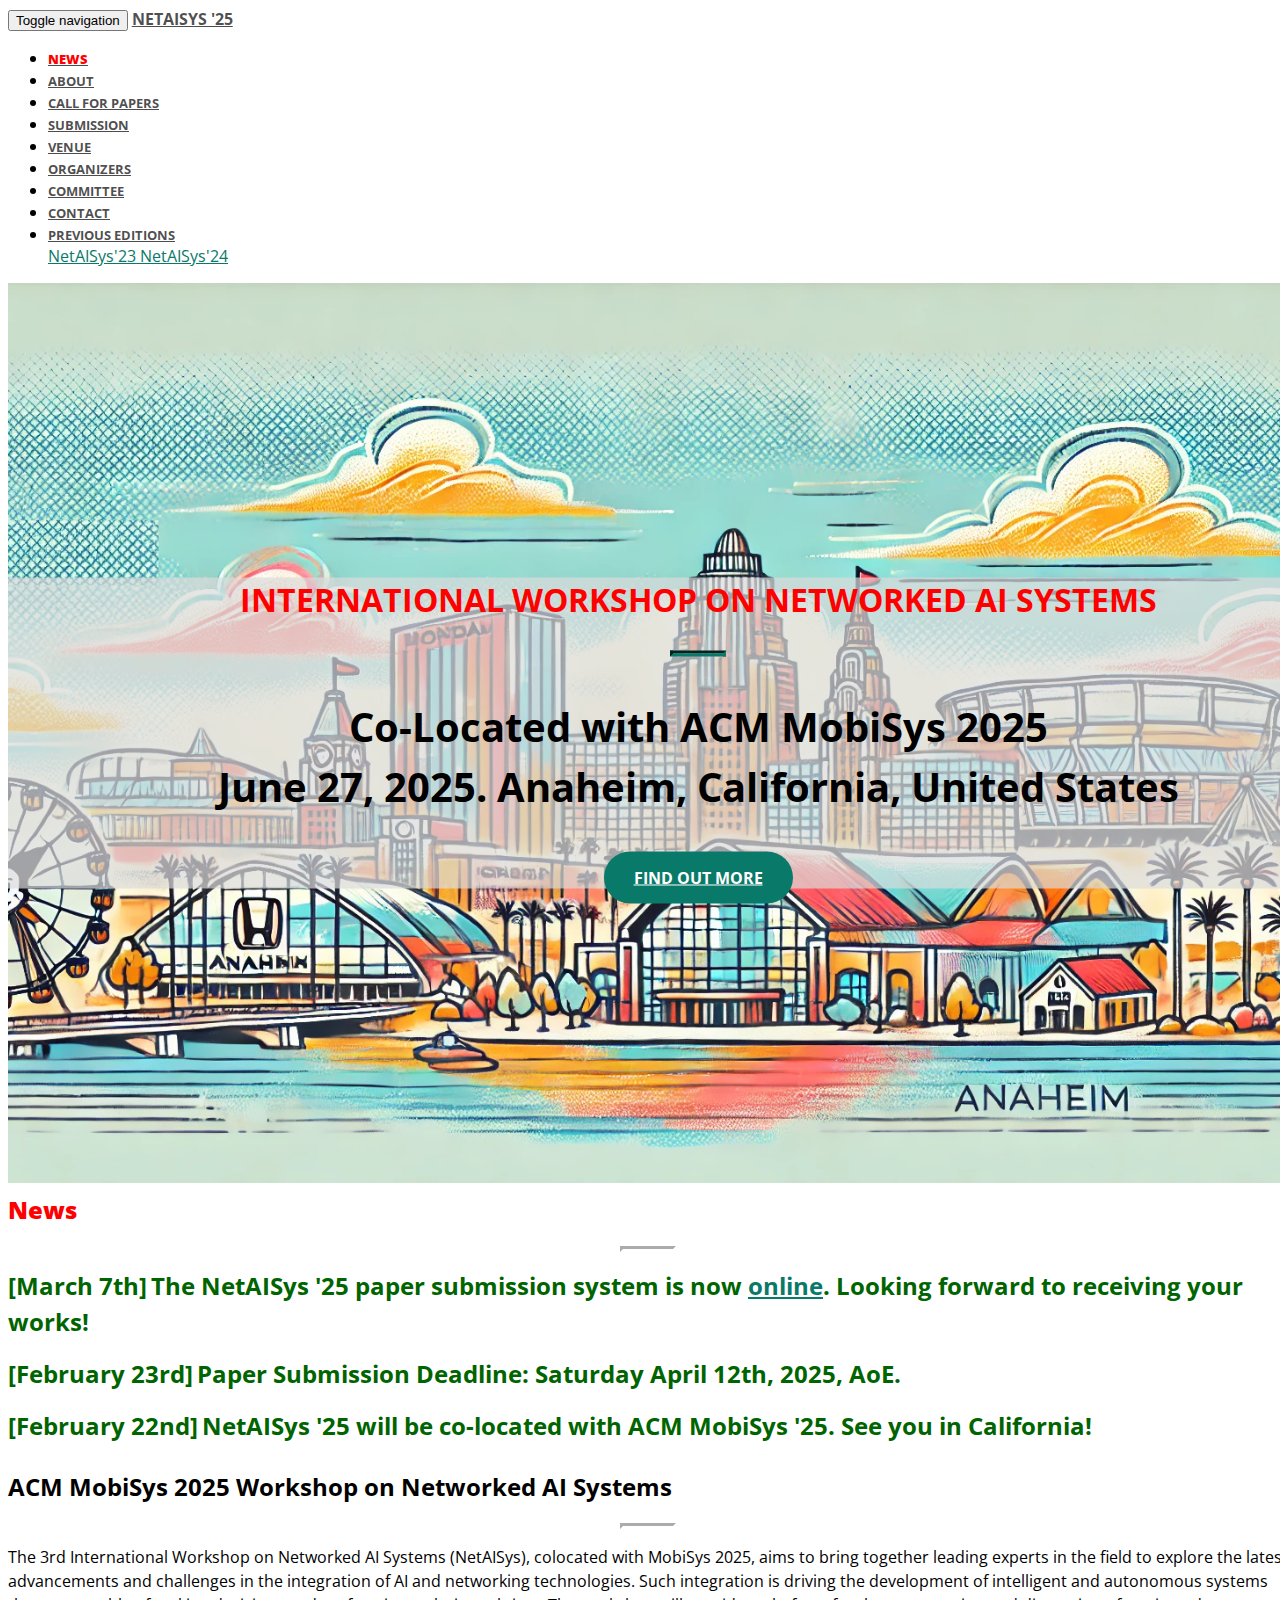
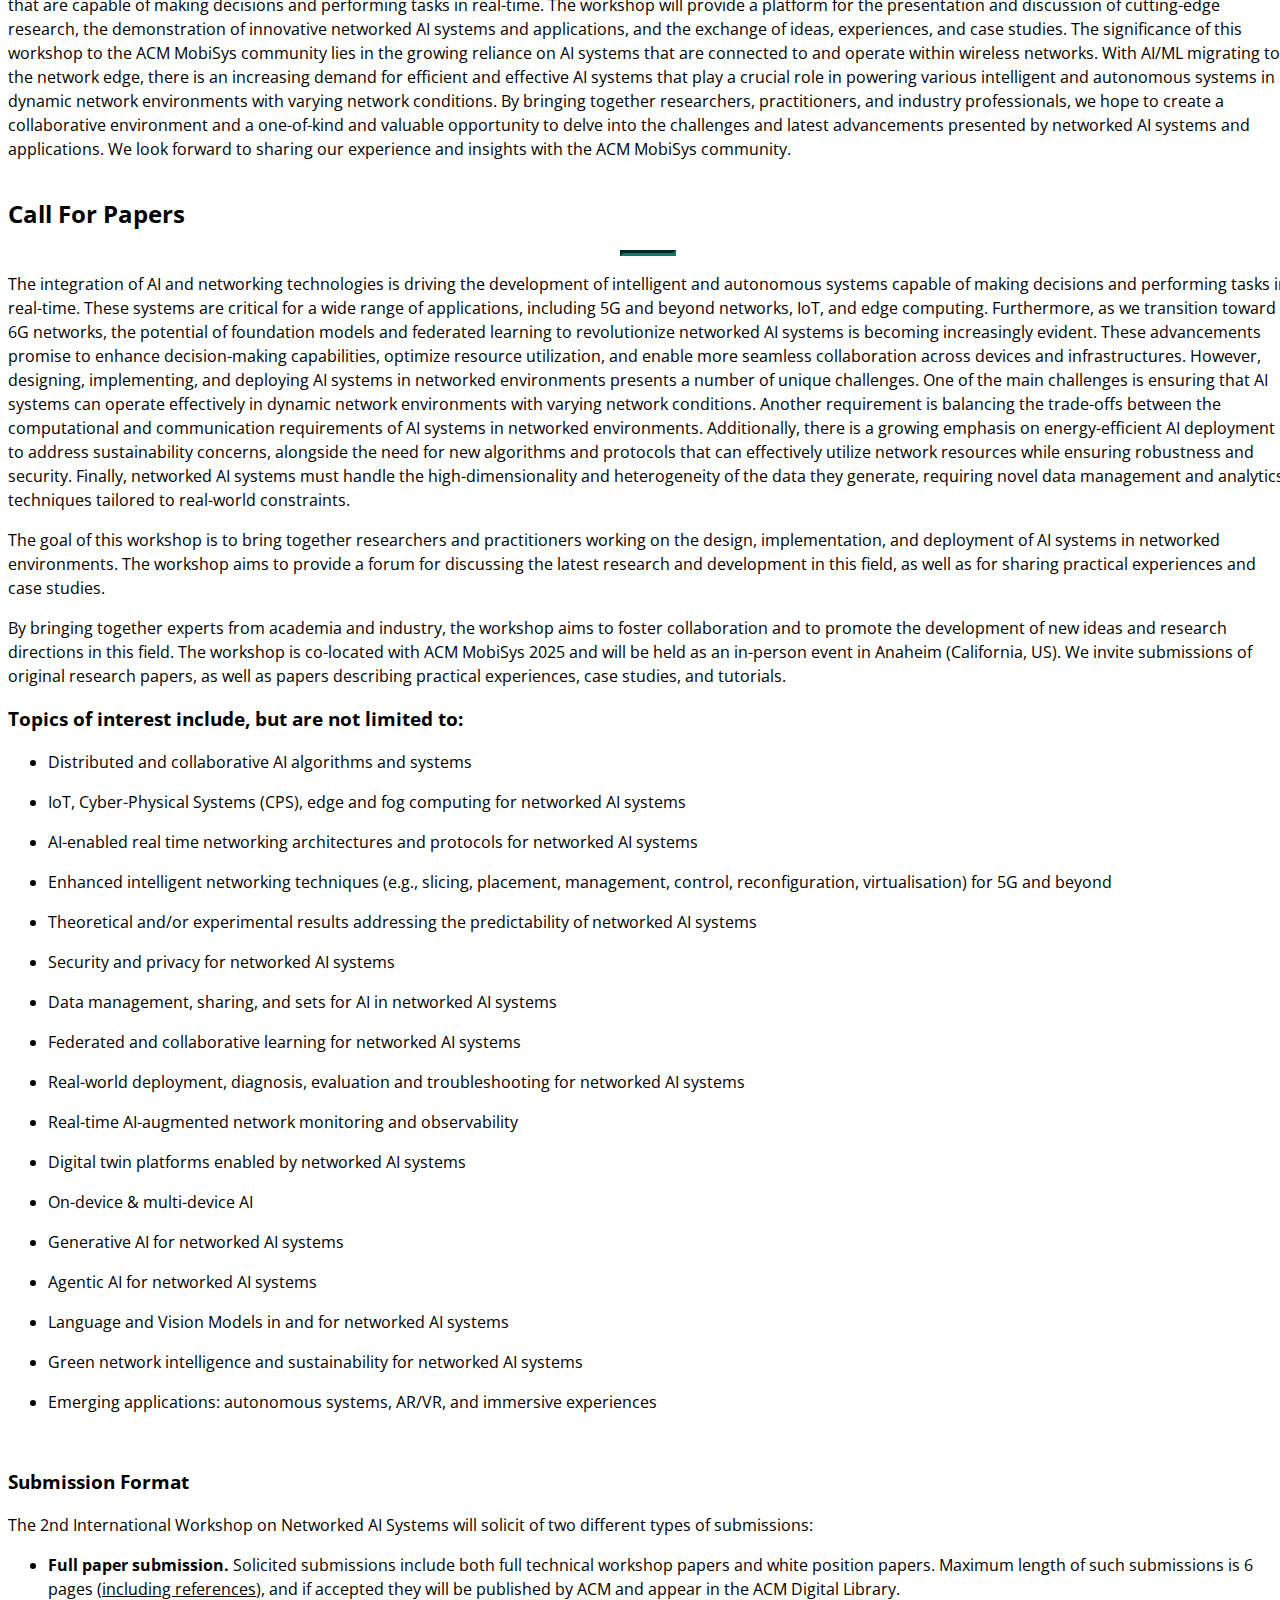
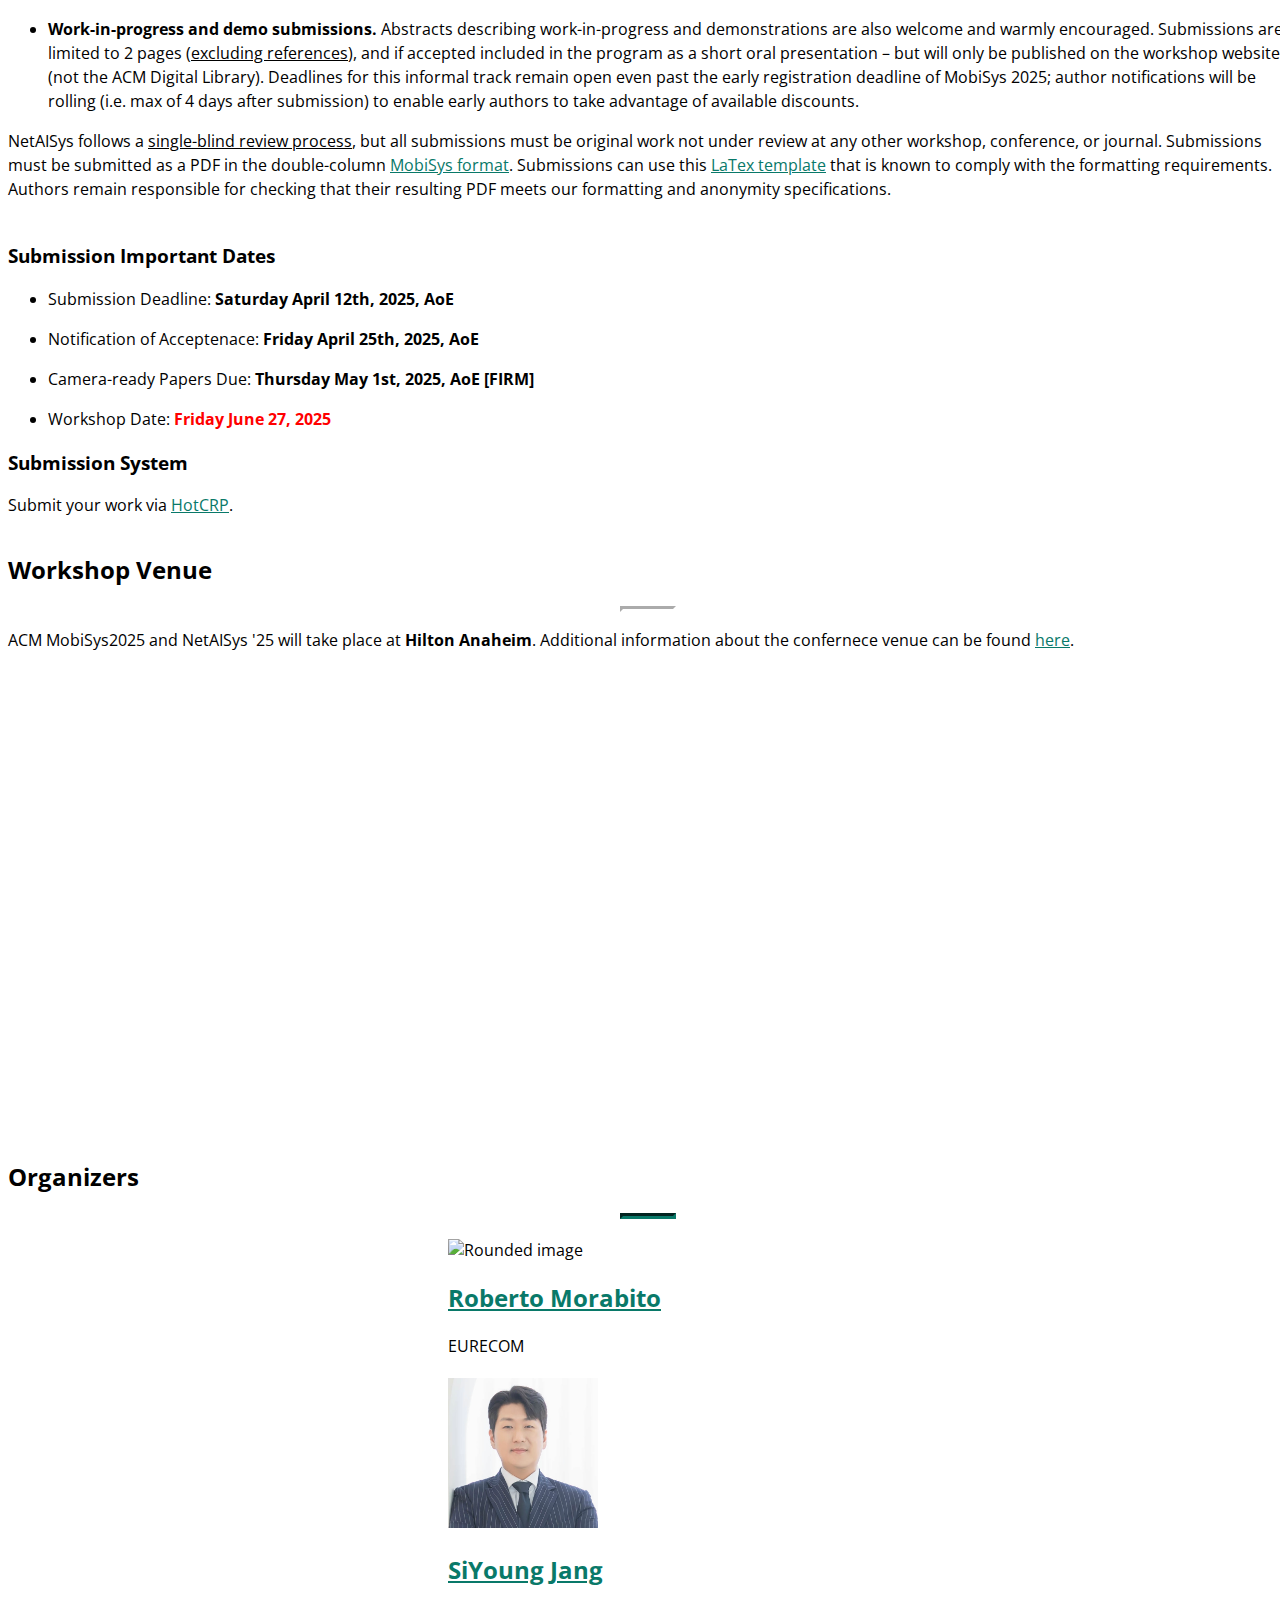
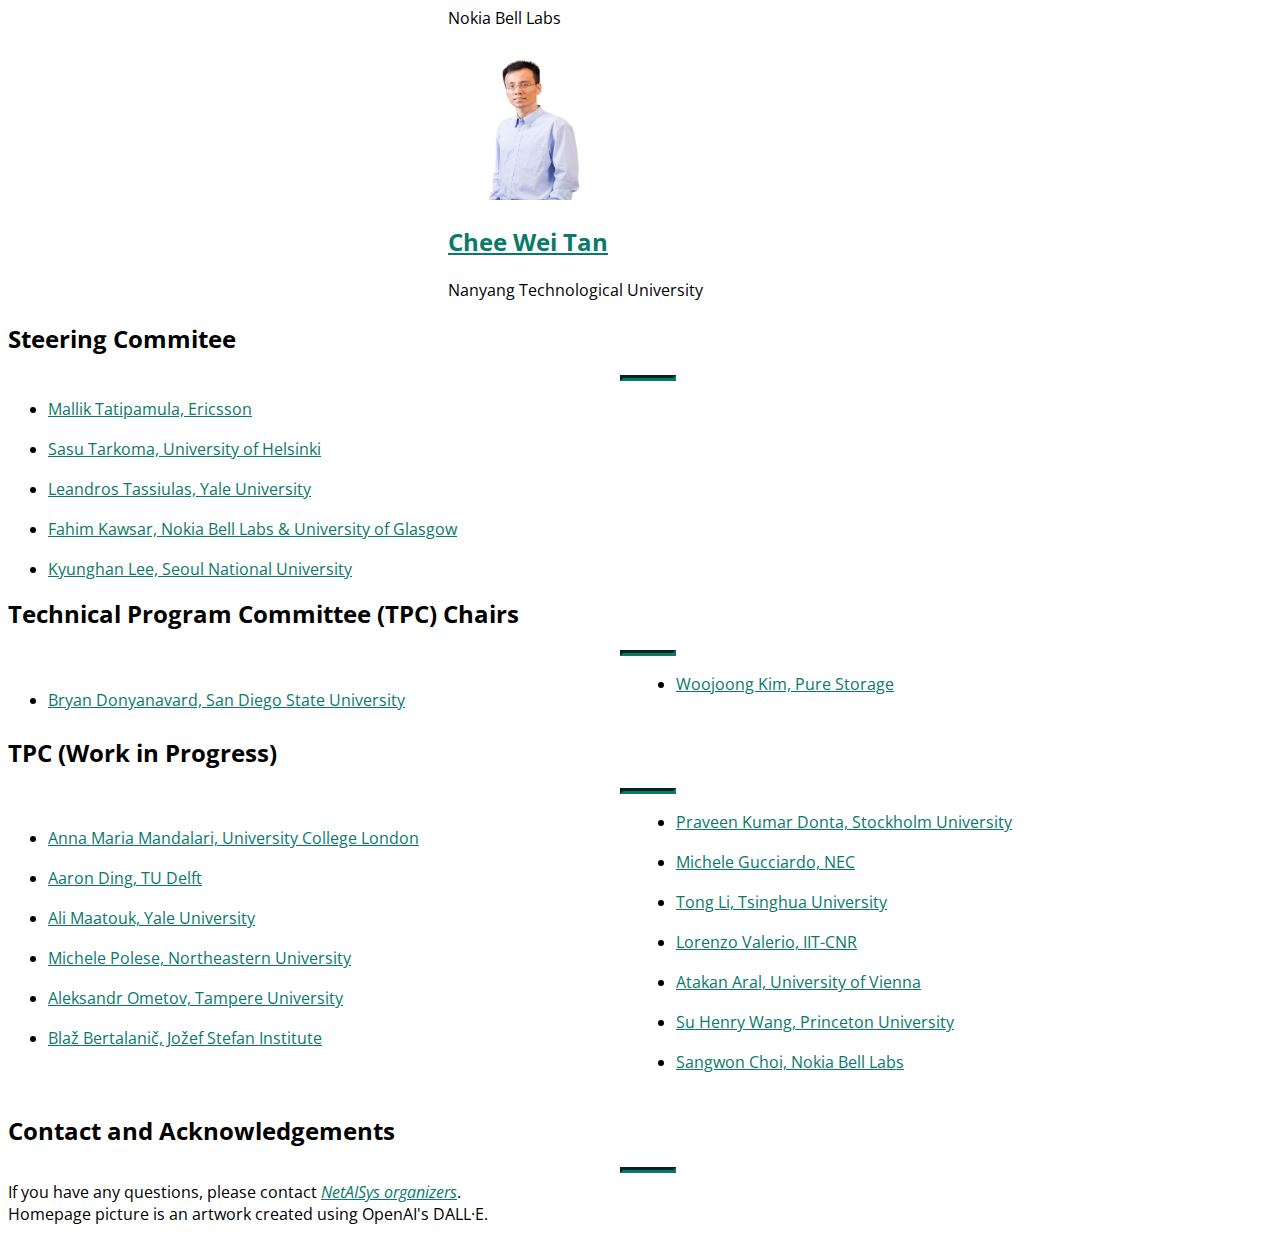
==== index.html @ e5170bc7 "Added a committee" ====
<!DOCTYPE html>
<html lang="en">

<head>

	<meta charset="utf-8">
	<meta http-equiv="X-UA-Compatible" content="IE=edge">
	<meta name="viewport" content="width=device-width, initial-scale=1">
	<meta name="description" content="">
	<meta name="author" content="">
	<meta name="twitter:card" content="summary">
	<meta property="og:title" content="NetAISys 2025 – 3rd International Workshop on Networked AI Systems">
	<meta property="twitter:title" content="NetAI Sys 2025 – 3rd International Workshop on Networked AI Systems">
	<meta property="og:description" content="In this MobiSys 2025 workshop, we are hoping to bring researchers together to discuss opportunities, challenges, solutions, and next steps in the context of Networked AI Systems.">
	<meta property="og:url" content="https://netaisys.github.io/">
	<meta property="og:image" content="img/" />
	<meta property="twitter:image" content="img/" />

	<title>NetAISys 2025: International Workshop on Networked AI Systems</title>

	<!-- Bootstrap Core CSS -->
	<link rel="stylesheet" href="css/bootstrap.min.css" type="text/css">

	<!-- Custom Fonts -->
	<link href='https://fonts.googleapis.com/css?family=Open+Sans:300italic,400italic,600italic,700italic,800italic,400,300,600,700,800' rel='stylesheet' type='text/css'>
	<link href='https://fonts.googleapis.com/css?family=Merriweather:400,300,300italic,400italic,700,700italic,900,900italic' rel='stylesheet' type='text/css'>
	<link rel="stylesheet" href="font-awesome/css/font-awesome.min.css" type="text/css">

	<!-- Plugin CSS -->
	<link rel="stylesheet" href="css/animate.min.css" type="text/css">

	<!-- Custom CSS -->
	<link rel="stylesheet" href="css/creative.css" type="text/css">

	<!-- HTML5 Shim and Respond.js IE8 support of HTML5 elements and media queries -->
	<!-- WARNING: Respond.js doesn't work if you view the page via file:// -->
	<!--[if lt IE 9]>
		<script src="https://oss.maxcdn.com/libs/html5shiv/3.7.0/html5shiv.js"></script>
		<script src="https://oss.maxcdn.com/libs/respond.js/1.4.2/respond.min.js"></script>
	<![endif]-->

</head>

<body id="page-top">

	<nav id="mainNav" class="navbar navbar-default navbar-fixed-top">
		<div class="container-fluid">
			<!-- Brand and toggle get grouped for better mobile display -->
			<div class="navbar-header">
				<button type="button" class="navbar-toggle collapsed" data-toggle="collapse" data-target="#bs-example-navbar-collapse-1">
					<span class="sr-only">Toggle navigation</span>
					<span class="icon-bar"></span>
					<span class="icon-bar"></span>
					<span class="icon-bar"></span>
				</button>
				<a class="navbar-brand page-scroll" href="#page-top">NetAISys '25</a>
			</div>

			<!-- Collect the nav links, forms, and other content for toggling -->
			<div class="collapse navbar-collapse" id="bs-example-navbar-collapse-1">
				<ul class="nav navbar-nav navbar-right">
					<li>
						<a class="page-scroll" href="#news"><b style='color:red;'>News</b> </a>
					</li>
					<!--<li>
						<a class="page-scroll" href="#workshop-program"><b style='color:red;'>Workshop Program</b> </a>
					</li> -->
					<li> 
						<a class="page-scroll" href="#about">About</a>
					</li>
					<li>
						<a class="page-scroll" href="#CfP">Call For Papers</a>
					</li>

					<li>
						<a class="page-scroll" href="#submission">Submission</a>
					</li>

					<!-- <li>
						<a class="page-scroll" href="#registration">Registration</a>
					</li> -->

					<li>
						<a class="page-scroll" href="#workshop-venue">Venue</a>
					</li>

					<li>
						<a class="page-scroll" href="#organizers">Organizers</a>
					</li>

					<li>
						<a class="page-scroll" href="#program-committee">Committee</a>
					</li>

				  	<li>
						<a class="page-scroll" href="#contact">Contact</a>
					</li>

					<li class="nav-item dropdown">
			              <a class="nav-link dropdown-toggle" href="#" id="navbar-dropdown6" role="button" data-toggle="dropdown" aria-haspopup="true" aria-expanded="false">
			                Previous Editions
			              </a>
			             <div class="dropdown-menu" aria-labelledby="navbar-dropdown6">
			                
			                  
			                    <a class="dropdown-item" href="/archive/NetAISys23">
			                      NetAISys'23
			                    </a>
								<a class="dropdown-item" href="/archive/NetAISys24">
			                      NetAISys'24
			                    </a>		
		             
              			</div>
            		</li>

				</ul>
			</div>
			<!-- /.navbar-collapse -->
		</div>
		<!-- /.container-fluid -->
	</nav>

	<header>
		<div class="header-content">
			<div class="header-content-inner">
				<h1 style="color:red;">International Workshop on Networked AI Systems</h1>
				<hr>
				<p style="color:black; font-size: 40px;">Co-Located with ACM MobiSys 2025<br>June 27, 2025. Anaheim, California, United States</p>
				<a href="#about" class="btn btn-primary btn-xl page-scroll">Find Out More</a>
			</div>
		</div>
	</header>

	<section id="news">
		<div class="container">
			<div class="row">
				<div class="col-lg-12 text-center">
					<h2 class="section-heading"><b style='color:red;'>News</b></h2>
					<hr class="light">
					<!--<p class="text-black text-left">
						<b style='color:darkblue; font-size:16px;'>[May 13th]</b> <b style='color:darkblue; font-size:16px;'>NetAISys and EnvSys to merge! Workshop Program and Presenter Instructions now available!</b>
					</p>
					<p class="text-black text-left">
						<b style='color:darkblue; font-size:16px;'>[April 22nd]</b> <b style='color:darkblue; font-size:16px;'>The authors notifications will be sent out to all authors on April 25, 2024.</b>
					</p>
					<p class="text-black text-left">
						<b style='color:darkblue; font-size:16px;'>[April 5th]</b> <b style='color:darkblue; font-size:16px;'>The paper submission deadline has been extended to April 12th!</b>
					</p>
					<p class="text-black text-left">
						<b style='color:darkblue; font-size:16px;'>[February 23th]</b> <b style='color:darkblue; font-size:16px;'>The NetAISys '24 paper submission system is now <a href="https://netaisys24.hotcrp.com/u/0/" target="_blank" rel="noopener noreferrer">online</a>. Looking forward to receiving your works!</b>
					</p> -->
					<p class="text-black text-left">
						<b style='color:darkgreen; font-size:24px;'>[March 7th]</b> <b style='color:darkgreen; font-size:24px;'>The NetAISys '25 paper submission system is now <a href="https://netaisys25.hotcrp.com/u/0/" target="_blank" rel="noopener noreferrer">online</a>. Looking forward to receiving your works!</b>
					</p> 
					<p class="text-black text-left">
						<b style='color:darkgreen; font-size:24px;'>[February 23rd]</b> <b style='color:darkgreen; font-size:24px;'>Paper Submission Deadline: Saturday April 12th, 2025, AoE.</b>
					</p>
					<p class="text-black text-left">
						<b style='color:darkgreen; font-size:24px;'>[February 22nd]</b> <b style='color:darkgreen; font-size:24px;'>NetAISys '25 will be co-located with ACM MobiSys '25. See you in California!</b>
					</p>
					<!-- <p class="text-black text-left">
						<b style='color:darkblue; font-size:16px;'>[June 14th]</b> <b style='color:darkblue; font-size:16px;'>Keynote speakers announced!</b>
					</p>
					<p class="text-black text-left">
						<b style='color:darkblue; font-size:16px;'>[June 8th]</b> <b style='color:darkblue; font-size:16px;'> Workshop Program and Presenter Instructions are on-line.</b>
					</p>
					<p class="text-black text-left">
						<b style='color:darkblue; font-size:16px;'>[June 5th]</b> <b style='color:darkblue; font-size:16px;'> Workshop Program and Presenter Instructions to be announced by June 8th. Stay tuned!</b>
					</p> -->					
					<!-- <p class="text-black text-left">
						<b style='color:darkblue; font-size:9px;'>[May 12th]</b> <b style='color:darkblue; font-size:9px;'> The e-Rights form has been generated. Authors should have received an email from rightsreview@acm.org by now.</b>
					</p>
					<p class="text-black text-left">
						<b style='color:darkblue; font-size:9px;'>[May 11th]</b> <b style='color:darkblue; font-size:9px;'> Camera-Ready Instructions and Registration details updated.</b>
					</p>
					<p class="text-black text-left">
						<b style='color:darkblue; font-size:9px;'>[May 8th]</b> <b style='color:darkblue; font-size:9px;'> Notification of acceptance to be sent to the authors on May 10th.</b>
					</p>
					<p class="text-black text-left">
						<b style='color:darkblue; font-size:9px;'>[April 5th]</b> <b style='color:darkblue; font-size:9px;'> Submission deadline extended to April 24th, AoE (FIRM).</b>
					</p> -->
		</div>
		</div>
		</div>

	<!-- <section id="workshop-program">
		<div class="container">
			<div class="row">
				<div class="col-lg-12 text-center">
					<h2 class="section-heading">Networked AI Systems Workshop Program</h2>
					<div class="col-lg-12 text-center">
						<p class="text-black text-left">
						Following the successful events of the last two year at <a href="https://netaisys.github.io/archive/NetAISys23/" target="_blank" rel="noopener noreferrer">ACM MobiSys '23</a> and <a href="https://netaisys.github.io/archive/NetAISys24/" target="_blank" rel="noopener noreferrer">ACM MobiSys '24</a>, we have decided that this year we will again merge the NetAISys Workshop with the <a href="https://envsensys.github.io/" target="_blank" rel="noopener noreferrer">EnvSys</a> Workshop, resulting in a combined day-long event.
						</p>	
						<p class="text-black text-left">
						Both workshops revolve around the role of AI, focusing on different but complementary aspects. NetAISys explores the integration of AI with networking systems, investigating the challenges and opportunities it presents. EnvSys, on the other hand, emphasizes the application of these technologies to environmental sensing, tackling crucial environmental issues using tech solutions.
						</p>
						<p class="text-black text-left">
						We believe that this merger will serve as a platform for fruitful discussions and the exchange of ideas, giving you exposure to a broader spectrum of research at the intersection of networking technologies, AI, and environmental sensing. This will also provide an enriched setting where the EnvSys cases can potentially act as real-world use-cases for Networked AI Systems.
						</p>		
						<p class="text-black text-left">
						The program for this joint workshop will feature a total of 10 papers and 2 keynotes. Each presentation will have a 15-minute slot, followed by a 3-minute Q&A session. Please find the detailed program schedule on the NetAISys '24 website.
						</p>
						<p class="text-black text-left">
						<b>Note that this is a tentative schedule and may undergo minor modifications.</b>
						</p>			
						<p class="text-black text-left">
						Further information on our two keynote speakers will be shared soon. Please check back for updates.
						</p>
						<p class="text-black text-left">
						<b style='color:red; font-size:16px;'> Note: This is a preliminary program and is subject to minor changes. Please check back for any updates.</b>
						</p> 												
					</div>
						<div class="service-box col-lg-12 text-center">
							<img class="img" src="./img/program_final24.png" width="1300" height="750">  width="1480" height="695">
						</div> -->
		<!--<div class="container">
			 <div class="col-lg-12 text-center">
						<h2 class="section-heading">Keynotes</h2>
						<hr class="primary">
			 </div>
		</div>   
		<div class="row text-black">
				<div class="col-lg-offset-2 col-lg-4 text-center">
					<div class="service-box">
						<img class="img-circle" src="./img/keynotes/sumantyo.jpeg" alt="Rounded image" width="150" height="150">
						<h2><a href="http://www.cr.chiba-u.jp/lab/Josaphat-laboratory/" target="_blank" rel="noopener noreferrer">Prof. Josaphat Tetuko Sri Sumantyo</a></h2>
						<p>Chiba University, Japan</p>
						<div class="service-box col-lg-12 text-center">
							<p><b style='color:red;'>Keynote title</b></p>
							<p><b><i>"Development of AI Remote Sensing Technology and Applications for Disaster Resilience Society"</i></b></p>
						</div>
					</div>
				</div>
				<div class="col-lg-6 text-center">
					<div class="service-box">
						<img class="img-circle" src="./img/keynotes/chulhong_min.jpeg" alt="Rounded image" width="150" height="150">
						<h2><a href="https://chulhong.github.io/" target="_blank" rel="noopener noreferrer">Chulhong Min</a></h2>
						<p>Nokia Bell Labs, Cambridge (UK)</p>
						<div class="service-box col-lg-12 text-center">
							<p><b style='color:red;'>Keynote title</b></p>
							<p><b><i>"AI-Powered Evolution in Wearables with Multi-device, Multi-modal, Collaborative Systems"</i></b></p>
						</div>
					</div>
				</div>		
		</div>							
		</div>
		<div class="container">
			<div class="row">
				<div class="col-lg-12 text-center">
					<h2 class="section-heading">Keynotes details</h2>
						<div class="text-black text-left">
							<ul>
								<li><p>In his talk, <b>Prof. Josaphat Sumantyo</b> will introduce the development of unmanned aerial vehicles, aircraft, high altitude platform systems (HAPS), and microsatellite onboard multiband microwave sensors called circularly polarized synthetic aperture radar (CP-SAR) and their applications used AI for disaster and environmental monitoring to realize disaster resilience society. The development of this multiplatform CP-SAR includes the international research and education collaboration on microwave remote sensing that has been promoted by the Center for Environmental Remote Sensing of Chiba University for environmental and disaster monitoring since 2005. The international education in this research includes a double degree program, short/long stay programs, a world-class professor program, a visiting professor, a postdoctoral program under a Japanese governmental program, and overseas governments to promote high skills and knowledge on microwave remote sensing. We hope this research and education activities could boost the development of microwave remote sensors for future Earth and planetary missions.
								<br></br>
								<b>Josaphat Sumantyo</b> is a full professor at the Center for Environmental Remote Sensing (CEReS), Chiba University, Japan. He manages the Josaphat Microwave Remote Sensing Laboratory (JMRSL), where he develops microwave sensors and their applications, particularly the synthetic aperture radar (SAR) sensor for unmanned aerial vehicles (UAVs), aircraft, and microsatellites. He is a professional in developing leading techniques in remote sensing to observe continents, oceans, and the atmosphere using satellite data and remotely sensed devices.
								</p></li>
								<li><p>The advent of tiny, ultra-low-power AI accelerators marks a significant milestone in the evolution of wearable technology. These tiny yet powerful devices are not only shrinking the physical boundaries of computing but are also redefining the scope of artificial intelligence (AI) on the body. Seamlessly integrated into wearable devices, they transform our bodies into networks of AI-powered processing units with various sensors, enabling next-generation wearable applications. In this talk, I will introduce a cutting-edge AI-native system designed for the on-the-fly collaboration of smart wearable devices equipped with these promising yet largely unexplored tiny, ultra-low-power AI accelerators.
								<br></br>
								<b>Chulhong Min</b> is a principal research scientist at Nokia Bell Labs in Cambridge, UK, where he leads the Device Systems team. His current research explores next-generation sensory systems to realize transformative multi-modal, multi-device sensing for disruptive mobile, wearable, and IoT services. Broadly, his research interests include mobile and embedded systems, AI/ML, the Internet of Things (IoT), and human-computer interaction.
								</p></li>
							</ul>
						</div>
				</div>
			</div>
		</div>
		</div>
	</section> -->

	<!-- <section id="presenter–instructions">
		<div class="container">
			<div class="row">
				<div class="col-lg-12 text-center">
					<h2 class="section-heading">Presenter Instructions</h2>
						<div class="text-black text-left">
							<ul>
								<li><p><b>Duration:</b>Each presentation will be allotted 18 minutes - 15 minutes for the presentation itself and 3 minutes for Q&A.</p></li>
								<li><p><b>Format:</b> All presentations should preferably be in PowerPoint (.ppt/.pptx) or PDF format. Ensure that the content on your slides can be easily understood when projected on a large screen.</p></li>
							</ul>
						</div>
				</div>
			</div>
		</div>
	</section> -->


	<section id="about">
		<div class="container">
			<div class="row">
				<div class="col-lg-12 text-center">
					<h2 class="section-heading">ACM MobiSys 2025 Workshop on Networked AI Systems</h2>
					<hr class="light">

					<p class="text-black text-left">
						The 3rd International Workshop on Networked AI Systems (NetAISys), colocated with MobiSys 2025, aims to bring together leading experts in the field to explore the latest advancements and challenges in the integration of AI and networking technologies. Such integration is driving the development of intelligent and autonomous systems that are capable of making decisions and performing tasks in real-time. The workshop will provide a platform for the presentation and discussion of cutting-edge research, the demonstration of innovative networked AI systems and applications, and the exchange of ideas, experiences, and case studies. The significance of this workshop to the ACM MobiSys community lies in the growing reliance on AI systems that are connected to and operate within wireless networks. With AI/ML migrating to the network edge, there is an increasing demand for efficient and effective AI systems that play a crucial role in powering various intelligent and autonomous systems in dynamic network environments with varying network conditions. By bringing together researchers, practitioners, and industry professionals, we hope to create a collaborative environment and a one-of-kind and valuable opportunity to delve into the challenges and latest advancements presented by networked AI systems and applications. We look forward to sharing our experience and insights with the ACM MobiSys community.
					</p>
		</div>
		</div>
		</div>
	</section>


	<section id="CfP">
		<div class="container">
			<div class="row">
				<div class="col-lg-12 text-center">
					<h2 class="section-heading">Call For Papers</h2>
					<hr class="primary">
				</div>
			</div>
		</div>
		<div class="container">
			<div class="col-lg-12 text-center">
					<p class="text-black text-left">
						The integration of AI and networking technologies is driving the development of intelligent and autonomous systems capable of making decisions and performing tasks in real-time. These systems are critical for a wide range of applications, including 5G and beyond networks, IoT, and edge computing. Furthermore, as we transition toward 6G networks, the potential of foundation models and federated learning to revolutionize networked AI systems is becoming increasingly evident. These advancements promise to enhance decision-making capabilities, optimize resource utilization, and enable more seamless collaboration across devices and infrastructures. However, designing, implementing, and deploying AI systems in networked environments presents a number of unique challenges. One of the main challenges is ensuring that AI systems can operate effectively in dynamic network environments with varying network conditions. Another requirement is balancing the trade-offs between the computational and communication requirements of AI systems in networked environments. Additionally, there is a growing emphasis on energy-efficient AI deployment to address sustainability concerns, alongside the need for new algorithms and protocols that can effectively utilize network resources while ensuring robustness and security. Finally, networked AI systems must handle the high-dimensionality and heterogeneity of the data they generate, requiring novel data management and analytics techniques tailored to real-world constraints.
					</p>

					<p class="text-black text-left">
						The goal of this workshop is to bring together researchers and practitioners working on the design, implementation, and deployment of AI systems in networked environments. The workshop aims to provide a forum for discussing the latest research and development in this field, as well as for sharing practical experiences and case studies.
					</p>

					<p class="text-black text-left">
						By bringing together experts from academia and industry, the workshop aims to foster collaboration and to promote the development of new ideas and research directions in this field. The workshop is co-located with ACM MobiSys 2025 and will be held as an in-person event in Anaheim (California, US). We invite submissions of original research papers, as well as papers describing practical experiences, case studies, and tutorials. 
					</p>
			<h3>Topics of interest include, but are not limited to:</h3>
			<div class="text-black text-left">
				<ul>
					<li><p>Distributed and collaborative AI algorithms and systems</p></li>
					<li><p>IoT, Cyber-Physical Systems (CPS), edge and fog computing for networked AI systems</p></li>
					<li><p>AI-enabled real time networking architectures and protocols for networked AI systems</p></li>
					<li><p>Enhanced intelligent networking techniques (e.g., slicing, placement, management, control, reconfiguration, virtualisation) for 5G and beyond</p></li>
					<li><p>Theoretical and/or experimental results addressing the predictability of networked AI systems</p></li>
					<li><p>Security and privacy for networked AI systems</p></li>
					<li><p>Data management, sharing, and sets for AI in networked AI systems</p></li>
					<li><p>Federated and collaborative learning for networked AI systems</p></li>
					<li><p>Real-world deployment, diagnosis, evaluation and troubleshooting for networked AI systems</p></li>
					<li><p>Real-time AI-augmented network monitoring and observability</p></li>
					<li><p>Digital twin platforms enabled by networked AI systems</p></li>
					<li><p>On-device & multi-device AI</p></li>
					<li><p>Generative AI for networked AI systems</p></li>
					<li><p>Agentic AI for networked AI systems</p></li>		
					<li><p>Language and Vision Models in and for networked AI systems</p></li>			
					<li><p>Green network intelligence and sustainability for networked AI systems</p></li>
					<li><p>Emerging applications: autonomous systems, AR/VR, and immersive experiences</p></li>
				</ul>
			</div>
		</div>
	</section>

	<section id="submission">
		<div class="container">
			<div class="row text-black">
				<div class="text-center">

						<i class="fa fa-4x fa-file-text-o wow bounceIn text-primary" data-wow-delay=".1s"></i>
						<h3>Submission Format</h3>
						<p class="text-left">The 2nd International Workshop on Networked AI Systems will solicit of two different types of submissions:</p> 
						<div class="text-black text-left">
							<ul>
								<li><p><b>Full paper submission.</b> Solicited submissions include both full technical workshop papers and white position papers. Maximum length of such submissions is 6 pages (<u>including references</u>), and if accepted they will be published by ACM and appear in the ACM Digital Library.</p></li>
								<li><p><b>Work-in-progress and demo submissions.</b> Abstracts describing work-in-progress and demonstrations are also welcome and warmly encouraged. Submissions are limited to 2 pages (<u>excluding references</u>), and if accepted included in the program as a short oral presentation – but will only be published on the workshop website (not the ACM Digital Library). Deadlines for this informal track remain open even past the early registration deadline of MobiSys 2025; author notifications will be rolling (i.e. max of 4 days after submission) to enable early authors to take advantage of available discounts.</p></li>
							</ul>
						</div>
						<p class="text-left">NetAISys follows a <u>single-blind review process</u>, but all submissions must be original work not under review at any other workshop, conference, or journal. Submissions must be submitted as a PDF in the double-column <a href="https://www.sigmobile.org/mobisys/2024/sub.html" target="_blank" rel="noopener noreferrer">MobiSys format</a>. Submissions can use this <a href="https://conferences.sigcomm.org/sigcomm/2013/misc/sig-alternate-10pt.cls/" target="_blank" rel="noopener noreferrer">LaTex template</a> that is known to comply with the formatting requirements. Authors remain responsible for checking that their resulting PDF meets our formatting and anonymity specifications.<br><br></p>
				</div>
			</div>
			<div class="row text-black">
				<div class="col-lg-offset-1 col-lg-6 text-center">
						<i class="fa fa-4x fa-calendar wow bounceIn text-primary"></i>
						<h3>Submission Important Dates</h3>
						<div class="text-black text-left">
						  <ul>
							<li><p>Submission Deadline: <b>Saturday April 12th, 2025, AoE</b></p></li>
							<li><p>Notification of Acceptenace: <b>Friday April 25th, 2025, AoE</b></p></li>
							<li><p>Camera-ready Papers Due: <b>Thursday May 1st, 2025, AoE [FIRM]</b></p></li>
							<li><p>Workshop Date: <b style='color:red;'>Friday June 27, 2025</b></p></li>
						  </ul>         
						</div>   
				</div>

				<div class="col-lg-4 text-center">
						<i class="fa fa-4x fa-cloud-upload wow bounceIn text-primary" data-wow-delay=".2s"></i>
						<h3>Submission System</h3>
						<p class="text-left">Submit your work via <a href="https://netaisys25.hotcrp.com/" target="_blank" rel="noopener noreferrer">HotCRP</a>.</p>
						<!-- <p class="text-left">Submit your work via HotCRP (link to be provided soon!)</a>.</p>-->
				</div>
			</div>
			

		</div>
	</section>

	<!-- <section id="registration">
		<div class="container">
					<div class="col-lg-offset-2 text-center">
						<i class="fa fa-4x fa-user-plus wow bounceIn text-primary" data-wow-delay=".1s"></i>
						<h3>Registration</h3>
						<p class="text-left">See <a href="https://www.sigmobile.org/mobisys/2024/registration.html" target="_blank" rel="noopener noreferrer">registration information for MobiSys 2024</a>. Important dates:</p>
						<div class="text-black text-left">
							<ul>
							  <li><p>Early Registration 1: <b>Before May 15, 2024, 23:59 GMT+3</b></p></li>
							  <li><p>Early Registration 2: <b>Before June 17, 2024, 23:59 GMT+3</b></p></li>
							  <li><p>Default Registration: <b>After June 18, 2024, 00:00 GMT+3</b></p></li>
							</ul>         
						</div>
						<p class="text-left">Each accepted paper must be covered by a "Full Pass" or "Workshops ONLY" registration from at least one of the authors.</p>
					</div>
		</div>
	</section> -->

	<section id="workshop-venue">
		<div class="container">
			<div class="row">
				<div class="col-lg-12 text-center">
					<h2 class="section-heading">Workshop Venue</h2>
					<hr class="light">

					<p class="text-black text-left">
						ACM MobiSys2025 and NetAISys '25 will take place at <b>Hilton Anaheim</b>. Additional information about the confernece venue can be found <a href="https://www.sigmobile.org/mobisys/2025/venue/" target="_blank" rel="noopener noreferrer">here</a>.
					</p>
					<p>
					<iframe src="https://www.google.com/maps/embed?pb=!1m18!1m12!1m3!1d6630.91449955069!2d-117.92058638820947!3d33.80051137314145!2m3!1f0!2f0!3f0!3m2!1i1024!2i768!4f13.1!3m3!1m2!1s0x80dcd7dddcf58695%3A0xb22b24c611781348!2sHilton%20Anaheim!5e0!3m2!1sen!2sfr!4v1740406261196!5m2!1sen!2sfr" width="600" height="450" style="border:0;" allowfullscreen="" loading="lazy" referrerpolicy="no-referrer-when-downgrade"></iframe>
			</div>
		</div>
		</div>
	</section>


	<section id="organizers">
		<div class="container">
			 <div class="col-lg-12 text-center">
						<h2 class="section-heading">Organizers</h2>
						<hr class="primary">
			 </div>
		</div>  
		<div class="row text-black">
				<div class="col-lg-4 text-center">
					<div class="service-box">

						<img class="img-circle" src="./img/organizers/roberto.png" alt="Rounded image" width="150" height="150">
						<h2><a href="https://www.linkedin.com/in/robertomorabito/" target="_blank" rel="noopener noreferrer">Roberto Morabito</a></h2>
						<p>EURECOM</p>
					</div>

				</div>

				<div class="col-lg-4 text-center">
					<div class="service-box">
						<img class="img-circle" src="./img/organizers/jang.png" alt="Rounded image" width="150" height="150">
						<h2><a href="https://siyoungjang.github.io/" target="_blank" rel="noopener noreferrer">SiYoung Jang</a></h2>
						<p>Nokia Bell Labs</p>
					</div>

				</div>

				<div class="col-lg-4 text-center">
					<div class="service-box">
						<img class="img-circle" src="./img/organizers/cheeweitan.png" alt="Rounded image" width="150" height="150">
						<h2><a href="https://cheewtan.github.io/" target="_blank" rel="noopener noreferrer">Chee Wei Tan</a></h2>
						<p>Nanyang Technological University</p>
					</div>

				</div>

				
		</div>
	
	</section>


	<section id="program-committee">
			<div class="container">
			 <div class="col-lg-12 text-center">
						<h2 class="section-heading">Steering Commitee</h2>
						<hr class="primary">
			 </div>
			 <div class="row text-black text-center">

				<div class="col-lg-12 col-lg-offset-1 text-left">
					<ul>
						<li><p><a href="https://raeng.org.uk/about-us/fellowship/new-fellows-2022/dr-mallikarjun-tatipamula-freng" target="_blank" rel="noopener noreferrer">Mallik Tatipamula, Ericsson</a></p></li>
						<li><p><a href="https://www.cs.helsinki.fi/u/starkoma/" target="_blank" rel="noopener noreferrer">Sasu Tarkoma, University of Helsinki</a></p></li>
						<li><p><a href="https://seas.yale.edu/faculty-research/faculty-directory/leandros-tassiulas" target="_blank" rel="noopener noreferrer">Leandros Tassiulas, Yale University</a></p></li>
						<li><p><a href="https://www.fahim-kawsar.net/" target="_blank" rel="noopener noreferrer">Fahim Kawsar, Nokia Bell Labs & University of Glasgow</a></p></li>
						<li><p><a href="https://nxc.snu.ac.kr/" target="_blank" rel="noopener noreferrer">Kyunghan Lee, Seoul National University</a></p></li>
					</ul>

				</div>
			</div>

			<div class="container">
			 <!--<div class="col-lg-12 text-center">
						<h2 class="section-heading">General Chairs</h2>
						<hr class="primary">
			 </div>
			 <div class="row text-black text-center">

				<div class="col-lg-12 col-lg-offset-1 text-left">
					<ul>
						<li><p><a href="https://www.linkedin.com/in/robertomorabito/" target="_blank" rel="noopener noreferrer">Roberto Morabito, EURECOM (France)</a></p></li>
						<li><p><a href="https://siyoungjang.github.io/" target="_blank" rel="noopener noreferrer">SiYoung Jang, Nokia Bell Labs Cambridge (United Kingdom)</a></p></li>
						<li><p><a href="https://cheewtan.github.io/" target="_blank" rel="noopener noreferrer">Chee Wei Tan, Nanyang Technological University (Singapore)</a></p></li>
					</ul>

				</div>
			</div>-->

		</div>
		<div class="container">
			 <div class="col-lg-12 text-center">
						<h2 class="section-heading">Technical Program Committee (TPC) Chairs</h2>
						<hr class="primary">
			 </div>
			 <div class="row text-black text-center">

				<div class="tpc col-lg-12 col-lg-offset-1 text-left">
					<ul>
						<li><p><a href="https://bryandony.github.io/" target="_blank" rel="noopener noreferrer">Bryan Donyanavard, San Diego State University</a></p></li>
						<li><p><a href="https://www.linkedin.com/in/woojoong/ " target="_blank" rel="noopener noreferrer">Woojoong Kim, Pure Storage</a></p></li>
				</div>
			</div>

		</div>
		</div>
		<div class="container">
			 <div class="col-lg-12 text-center">
						<h2 class="section-heading">TPC (Work in Progress)</h2>
						<hr class="primary">
			 </div>
			 <div class="row text-black text-center">

				<div class="tpc col-lg-12 col-lg-offset-1 text-left">
					<ul>
						<li><p><a href="https://annamandalari.com/" target="_blank" rel="noopener noreferrer">Anna Maria Mandalari, University College London</a></p></li>
						<li><p><a href="https://sk-alg.tbm.tudelft.nl/aaron/" target="_blank" rel="noopener noreferrer">Aaron Ding, TU Delft</a></p></li>
						<li><p><a href="https://ali-maatouk.github.io/" target="_blank" rel="noopener noreferrer">Ali Maatouk, Yale University</a></p></li>
						<li><p><a href="https://polese.io/" target="_blank" rel="noopener noreferrer">Michele Polese, Northeastern University</a></p></li>
						<li><p><a href="https://ometov.com/" target="_blank" rel="noopener noreferrer">Aleksandr Ometov, Tampere University</a></p></li>
						<li><p><a href="https://e6.ijs.si/people/blaz-bertalanic" target="_blank" rel="noopener noreferrer">Blaž Bertalanič, Jožef Stefan Institute</a></p></li>
						<li><p><a href="https://www.su.se/english/profiles/prdo2937-1.742888" target="_blank" rel="noopener noreferrer">Praveen Kumar Donta, Stockholm University</a></p></li>
						<li><p><a href="https://es.linkedin.com/in/michele-gucciardo-891bb85a" target="_blank" rel="noopener noreferrer">Michele Gucciardo, NEC</a></p></li>
						<li><p><a href="https://tong89.github.io/tongli.github.io/" target="_blank" rel="noopener noreferrer">Tong Li, Tsinghua University</a></p></li>
						<li><p><a href="http://cnd.iit.cnr.it/lorenzo/" target="_blank" rel="noopener noreferrer">Lorenzo Valerio, IIT-CNR</a></p></li>
						<li><p><a href="https://sc.cs.univie.ac.at/team/person/115053/" target="_blank" rel="noopener noreferrer">Atakan Aral, University of Vienna</a></p></li>
						<li><p><a href="https://ece.princeton.edu/people/su-henry-wang" target="_blank" rel="noopener noreferrer">Su Henry Wang, Princeton University</a></p></li>
						<li><p><a href="https://www.nokia.com/people/sangwon-choi/" target="_blank" rel="noopener noreferrer">Sangwon Choi, Nokia Bell Labs</a></p></li>
						<!--<li><p><a href="https://bryandony.github.io/" target="_blank" rel="noopener noreferrer">Bryan Donyanavard, San Diego State University</a></p></li>
						<li><p><a href="https://researchportal.helsinki.fi/en/persons/xiaoli-liu" target="_blank" rel="noopener noreferrer">Xiaoli Liu, University of Helsinki</a></p></li>
						<li><p><a href="https://www.linkedin.com/in/sungjungk" target="_blank" rel="noopener noreferrer">Seong-Joong Kim, ETRI</a></p></li>
						<li><p><a href="https://networks.imdea.org/team/imdea-networks-team/people/jaya-prakash-varma-champati/" target="_blank" rel="noopener noreferrer">Jaya Prakash Champati, IMDEA Networks Institute</a></p></li>
						<li><p><a href="https://www.linkedin.com/in/%ED%98%84%EC%9A%B0-%EC%9D%B4-366039ba" target="_blank" rel="noopener noreferrer">Hyunwoo Lee, KENTECH</a></p></li>
						<li><p><a href="hhttps://linkedin.com/in/byoungheon-shin" target="_blank" rel="noopener noreferrer">Byoungheon Shin, Samsung Electronics</a></p></li>
						<li><p><a href="http://cnd.iit.cnr.it/lorenzo/" target="_blank" rel="noopener noreferrer">Lorenzo Valerio, IIT-CNR</a></p></li>

						<li><p><a href="https://kimkt.com/" target="_blank" rel="noopener noreferrer">Kwang Taik Kim, Purdue University</a></p></li>
						<li><p><a href="https://gpremsan.github.io/" target="_blank" rel="noopener noreferrer">Gopika Premsankar, Aalto University</a></p></li>
						<li><p><a href="https://seng.hkust.edu.hk/about/people/faculty/brahim-bensaou" target="_blank" rel="noopener noreferrer">Brahim Bensaou, Hong Kong Uni of Sci and Tech</a></p></li>
						<li><p><a href="https://cs.nju.edu.cn/tianchen/index.htm" target="_blank" rel="noopener noreferrer">Chen Tian, Nanjing University</a></p></li>
						<li><p><a href="https://www.intsys-lab.com/#/people" target="_blank" rel="noopener noreferrer">Linlin You, Sun Yat-sen University</a></p></li>

					</ul> -->	
						<!--
						<li><p><a href="https://aveith.github.io/" target="_blank" rel="noopener noreferrer">Alexandre da Silva Veith, Nokia Bell Labs</a></p></li>
						<li><p><a href="https://fi.linkedin.com/in/antonino-orsino-035b0633" target="_blank" rel="noopener noreferrer">Antonino Orsino, Ericsson</a></p></li>
						<li><p><a href="https://networks.imdea.org/team/imdea-networks-team/people/jaya-prakash-varma-champati/" target="_blank" rel="noopener noreferrer">Jaya Prakash Champati, IMDEA Networks Institute</a></p></li>
						<li><p><a href="https://scholar.google.com/citations?user=MDI5a9IAAAAJ&hl=en" target="_blank" rel="noopener noreferrer">Claudia Campolo, Università Mediterranea di Reggio Calabria</a></p></li>
						<li><p><a href="https://scholar.google.co.kr/citations?user=VHuU14AAAAAJ&hl=en" target="_blank" rel="noopener noreferrer">Abhishek Kumar, University of Oulu</a></p></li>
						<li><p><a href="https://bryandony.github.io/" target="_blank" rel="noopener noreferrer">Bryan Donyanavard, San Diego State University</a></p></li>

						<li><p><a href="https://kr.linkedin.com/in/si-young-jang-bb336457" target="_blank" rel="noopener noreferrer">Si-Young Jang, Nokia Bell Labs</a></p></li>
						<li><p><a href="https://sites.google.com/view/professorflaviadelicato/home" target="_blank" rel="noopener noreferrer">Flavia Delicato, Fluminense Federal University</a></p></li>
						<li><p><a href="https://jspencer.org/" target="_blank" rel="noopener noreferrer">Jonathan Spencer, Waymo</a></p></li>
						<li><p><a href="https://dr.ntu.edu.sg/cris/rp/rp02029" target="_blank" rel="noopener noreferrer">Chee Wei Tan, Nanyang Technological University</a></p></li> -->
					<!--<p><i><b>TPC member list currently being updated.</b> Interested in joining the Technical Program Committee? Please reach out to the <a href="#organizers">organizers</a>.</i></p>-->

				</div>
			</div>

		</div>
	</section>


	<section id="contact">
		<div class="container">
		 <div class="col-lg-12 text-center">
					<h2 class="section-heading">Contact and Acknowledgements</h2>
					<hr class="primary">
				</div>
			</div>
			<div class="row text-black">
				<div class="col-lg-12 text-center">
					If you have any questions, please contact <i><a href="mailto:netaisys@gmail.com" target="_blank" rel="noopener noreferrer">NetAISys organizers</a></i>.<br>Homepage picture is an artwork created using OpenAI's DALL·E.</br>
				</div>
		</div>
	</section>

	<!-- jQuery -->
	<script src="js/jquery.js"></script>

	<!-- Bootstrap Core JavaScript -->
	<script src="js/bootstrap.min.js"></script>

	<!-- Plugin JavaScript -->
	<script src="js/jquery.easing.min.js"></script>
	<script src="js/jquery.fittext.js"></script>
	<script src="js/wow.min.js"></script>

	<!-- Custom Theme JavaScript -->
	<script src="js/creative.js"></script>

</body>

</html>
---- css/creative.css ----
/*!
 * Creative v1.0.3 (http://startbootstrap.com/template-overviews/creative)
 * Copyright 2013-2016 Start Bootstrap
 * Licensed under MIT (https://github.com/BlackrockDigital/startbootstrap/blob/gh-pages/LICENSE)
 */

html,
body {
  height: 100%;
  width: 100%;
}
body {
  font-family: 'Open Sans', 'Helvetica Neue', Arial, sans-serif;
}
hr {
  border-color: #097969;
  border-width: 3px;
  max-width: 50px;
}
hr.light {
  border-color: white;
}
a {
  -webkit-transition: all 0.35s;
  -moz-transition: all 0.35s;
  transition: all 0.35s;
  color: #097969;
}
a:hover,
a:focus {
  color: #eb3812;
}
h1,
h2,
h3,
h4,
h5,
h6 {
  font-family: 'Open Sans', 'Helvetica Neue', Arial, sans-serif;
}
p {
  font-size: 16px;
  line-height: 1.5;

}
.bg-primary {
  background-color: #097969;
}
.bg-dark {
  background-color: #222222;
  color: white;
}
.text-faded {
  color: rgba(255, 255, 255, 0.7);
}

.text-black-faded {
  color: rgba(0, 0, 0, 0.7);
}
section {
  padding: 10px 0;
}
aside {
  padding: 50px 0;
}
.no-padding {
  padding: 0;
}
.navbar-default {
  background-color: white;
  border-color: rgba(34, 34, 34, 0.05);
  font-family: 'Open Sans', 'Helvetica Neue', Arial, sans-serif;
  -webkit-transition: all 0.35s;
  -moz-transition: all 0.35s;
  transition: all 0.35s;
}
.navbar-default .navbar-header .navbar-brand {
  color: #097969;
  font-family: 'Open Sans', 'Helvetica Neue', Arial, sans-serif;
  font-weight: 700;
  text-transform: uppercase;
}
.navbar-default .navbar-header .navbar-brand:hover,
.navbar-default .navbar-header .navbar-brand:focus {
  color: #eb3812;
}
.navbar-default .nav > li > a,
.navbar-default .nav > li > a:focus {
  text-transform: uppercase;
  font-weight: 700;
  font-size: 13px;
  color: #222222;
}
.navbar-default .nav > li > a:hover,
.navbar-default .nav > li > a:focus:hover {
  color: #097969;
}
.navbar-default .nav > li.active > a,
.navbar-default .nav > li.active > a:focus {
  color: #097969 !important;
  background-color: transparent;
}
.navbar-default .nav > li.active > a:hover,
.navbar-default .nav > li.active > a:focus:hover {
  background-color: transparent;
}
@media (min-width: 768px) {
  .navbar-default {
    background-color: transparent;
    border-color: rgba(255, 255, 255, 0.3);
  }
  .navbar-default .navbar-header .navbar-brand {
    color: rgba(0, 0, 0, 0.7);
  }
  .navbar-default .navbar-header .navbar-brand:hover,
  .navbar-default .navbar-header .navbar-brand:focus {
    color: white;
  }
  .navbar-default .nav > li > a,
  .navbar-default .nav > li > a:focus {
    color: rgba(0, 0, 0, 0.7);
  }
  .navbar-default .nav > li > a:hover,
  .navbar-default .nav > li > a:focus:hover {
    color: white;
  }
  .navbar-default.affix {
    background-color: white;
    border-color: rgba(34, 34, 34, 0.05);
  }
  .navbar-default.affix .navbar-header .navbar-brand {
    color: #097969;
    font-size: 14px;
  }
  .navbar-default.affix .navbar-header .navbar-brand:hover,
  .navbar-default.affix .navbar-header .navbar-brand:focus {
    color: #eb3812;
  }
  .navbar-default.affix .nav > li > a,
  .navbar-default.affix .nav > li > a:focus {
    color: #222222;
  }
  .navbar-default.affix .nav > li > a:hover,
  .navbar-default.affix .nav > li > a:focus:hover {
    color: #097969;
  }
}
header {
  position: relative;
  width: 100%;
  min-height: auto;
  -webkit-background-size: cover;
  -moz-background-size: cover;
  background-size: cover;
  -o-background-size: cover;
  background-position: center;
  background-image: url('../img/bignew.png');
  text-align: center;
  color: white;
}
header .header-content {
  position: relative;
  text-align: center;
  padding: 100px 15px 100px;
  width: 100%;
  background: rgba(220,220,220, 0.7);
}
header .header-content .header-content-inner h1 {
  font-weight: 700;
  text-transform: uppercase;
  margin-top: 0;
  margin-bottom: 0;
}
header .header-content .header-content-inner hr {
  margin: 30px auto;
}
header .header-content .header-content-inner p {
  font-weight: 300;
  color: rgba(255, 255, 255, 0.7);
  font-size: 16px;
  margin-bottom: 50px;
}
@media (min-width: 768px) {
  header {
    min-height: 100%;
  }
  header .header-content {
    position: absolute;
    top: 50%;
    -webkit-transform: translateY(-50%);
    -ms-transform: translateY(-50%);
    transform: translateY(-50%);
    padding: 0 50px;
  }
  header .header-content .header-content-inner {
    max-width: 1000px;
    margin-left: auto;
    margin-right: auto;
  }
  header .header-content .header-content-inner p {
    font-weight: 700;
    font-size: 36px;
    max-width: 100%;
    margin-left: auto;
    margin-right: auto;
  }
}
.section-heading {
  margin-top: 0;
}
.service-box {
  max-width: 400px;
  margin: 50px auto 0;
}
@media (min-width: 992px) {
  .service-box {
    margin: 20px auto 0;
  }
}
.service-box p {
  margin-bottom: 0;
}
.portfolio-box {
  position: relative;
  display: block;
  max-width: 650px;
  margin: 0 auto;
}
.portfolio-box .portfolio-box-caption {
  color: white;
  opacity: 0;
  display: block;
  background: rgba(240, 95, 64, 0.9);
  position: absolute;
  bottom: 0;
  text-align: center;
  width: 100%;
  height: 100%;
  -webkit-transition: all 0.35s;
  -moz-transition: all 0.35s;
  transition: all 0.35s;
}
.portfolio-box .portfolio-box-caption .portfolio-box-caption-content {
  width: 100%;
  text-align: center;
  position: absolute;
  top: 50%;
  transform: translateY(-50%);
}
.portfolio-box .portfolio-box-caption .portfolio-box-caption-content .project-category,
.portfolio-box .portfolio-box-caption .portfolio-box-caption-content .project-name {
  font-family: 'Open Sans', 'Helvetica Neue', Arial, sans-serif;
  padding: 0 15px;
}
.portfolio-box .portfolio-box-caption .portfolio-box-caption-content .project-category {
  text-transform: uppercase;
  font-weight: 600;
  font-size: 14px;
}
.portfolio-box .portfolio-box-caption .portfolio-box-caption-content .project-name {
  font-size: 18px;
}
.portfolio-box:hover .portfolio-box-caption {
  opacity: 1;
}
@media (min-width: 768px) {
  .portfolio-box .portfolio-box-caption .portfolio-box-caption-content .project-category {
    font-size: 16px;
  }
  .portfolio-box .portfolio-box-caption .portfolio-box-caption-content .project-name {
    font-size: 22px;
  }
}
.call-to-action h2 {
  margin: 0 auto 20px;
}
.text-primary {
  color: #097969;
}
.no-gutter > [class*='col-'] {
  padding-right: 0;
  padding-left: 0;
}
.btn-default {
  color: #222222;
  background-color: #ffffff;
  border-color: #ffffff;
  -webkit-transition: all 0.35s;
  -moz-transition: all 0.35s;
  transition: all 0.35s;
}
.btn-default:hover,
.btn-default:focus,
.btn-default.focus,
.btn-default:active,
.btn-default.active,
.open > .dropdown-toggle.btn-default {
  color: #222222;
  background-color: #f2f2f2;
  border-color: #ededed;
}
.btn-default:active,
.btn-default.active,
.open > .dropdown-toggle.btn-default {
  background-image: none;
}
.btn-default.disabled,
.btn-default[disabled],
fieldset[disabled] .btn-default,
.btn-default.disabled:hover,
.btn-default[disabled]:hover,
fieldset[disabled] .btn-default:hover,
.btn-default.disabled:focus,
.btn-default[disabled]:focus,
fieldset[disabled] .btn-default:focus,
.btn-default.disabled.focus,
.btn-default[disabled].focus,
fieldset[disabled] .btn-default.focus,
.btn-default.disabled:active,
.btn-default[disabled]:active,
fieldset[disabled] .btn-default:active,
.btn-default.disabled.active,
.btn-default[disabled].active,
fieldset[disabled] .btn-default.active {
  background-color: #ffffff;
  border-color: #ffffff;
}
.btn-default .badge {
  color: #ffffff;
  background-color: #222222;
}
.btn-primary {
  color: #ffffff;
  background-color: #097969;
  border-color: #097969;
  -webkit-transition: all 0.35s;
  -moz-transition: all 0.35s;
  transition: all 0.35s;
}
.btn-primary:hover,
.btn-primary:focus,
.btn-primary.focus,
.btn-primary:active,
.btn-primary.active,
.open > .dropdown-toggle.btn-primary {
  color: #ffffff;
  background-color: #ee4b28;
  border-color: #ed431f;
}
.btn-primary:active,
.btn-primary.active,
.open > .dropdown-toggle.btn-primary {
  background-image: none;
}
.btn-primary.disabled,
.btn-primary[disabled],
fieldset[disabled] .btn-primary,
.btn-primary.disabled:hover,
.btn-primary[disabled]:hover,
fieldset[disabled] .btn-primary:hover,
.btn-primary.disabled:focus,
.btn-primary[disabled]:focus,
fieldset[disabled] .btn-primary:focus,
.btn-primary.disabled.focus,
.btn-primary[disabled].focus,
fieldset[disabled] .btn-primary.focus,
.btn-primary.disabled:active,
.btn-primary[disabled]:active,
fieldset[disabled] .btn-primary:active,
.btn-primary.disabled.active,
.btn-primary[disabled].active,
fieldset[disabled] .btn-primary.active {
  background-color: #097969;
  border-color: #097969;
}
.btn-primary .badge {
  color: #097969;
  background-color: #ffffff;
}
.btn {
  font-family: 'Open Sans', 'Helvetica Neue', Arial, sans-serif;
  border: none;
  border-radius: 300px;
  font-weight: 700;
  text-transform: uppercase;
}
.btn-xl {
  padding: 15px 30px;
}
::-moz-selection {
  color: white;
  text-shadow: none;
  background: #222222;
}
::selection {
  color: white;
  text-shadow: none;
  background: #222222;
}
img::selection {
  color: white;
  background: transparent;
}
img::-moz-selection {
  color: white;
  background: transparent;
}
body {
  webkit-tap-highlight-color: #222222;
}
.tpc ul {
  columns: 2;
  -webkit-columns: 2;
  -moz-columns: 2;
}
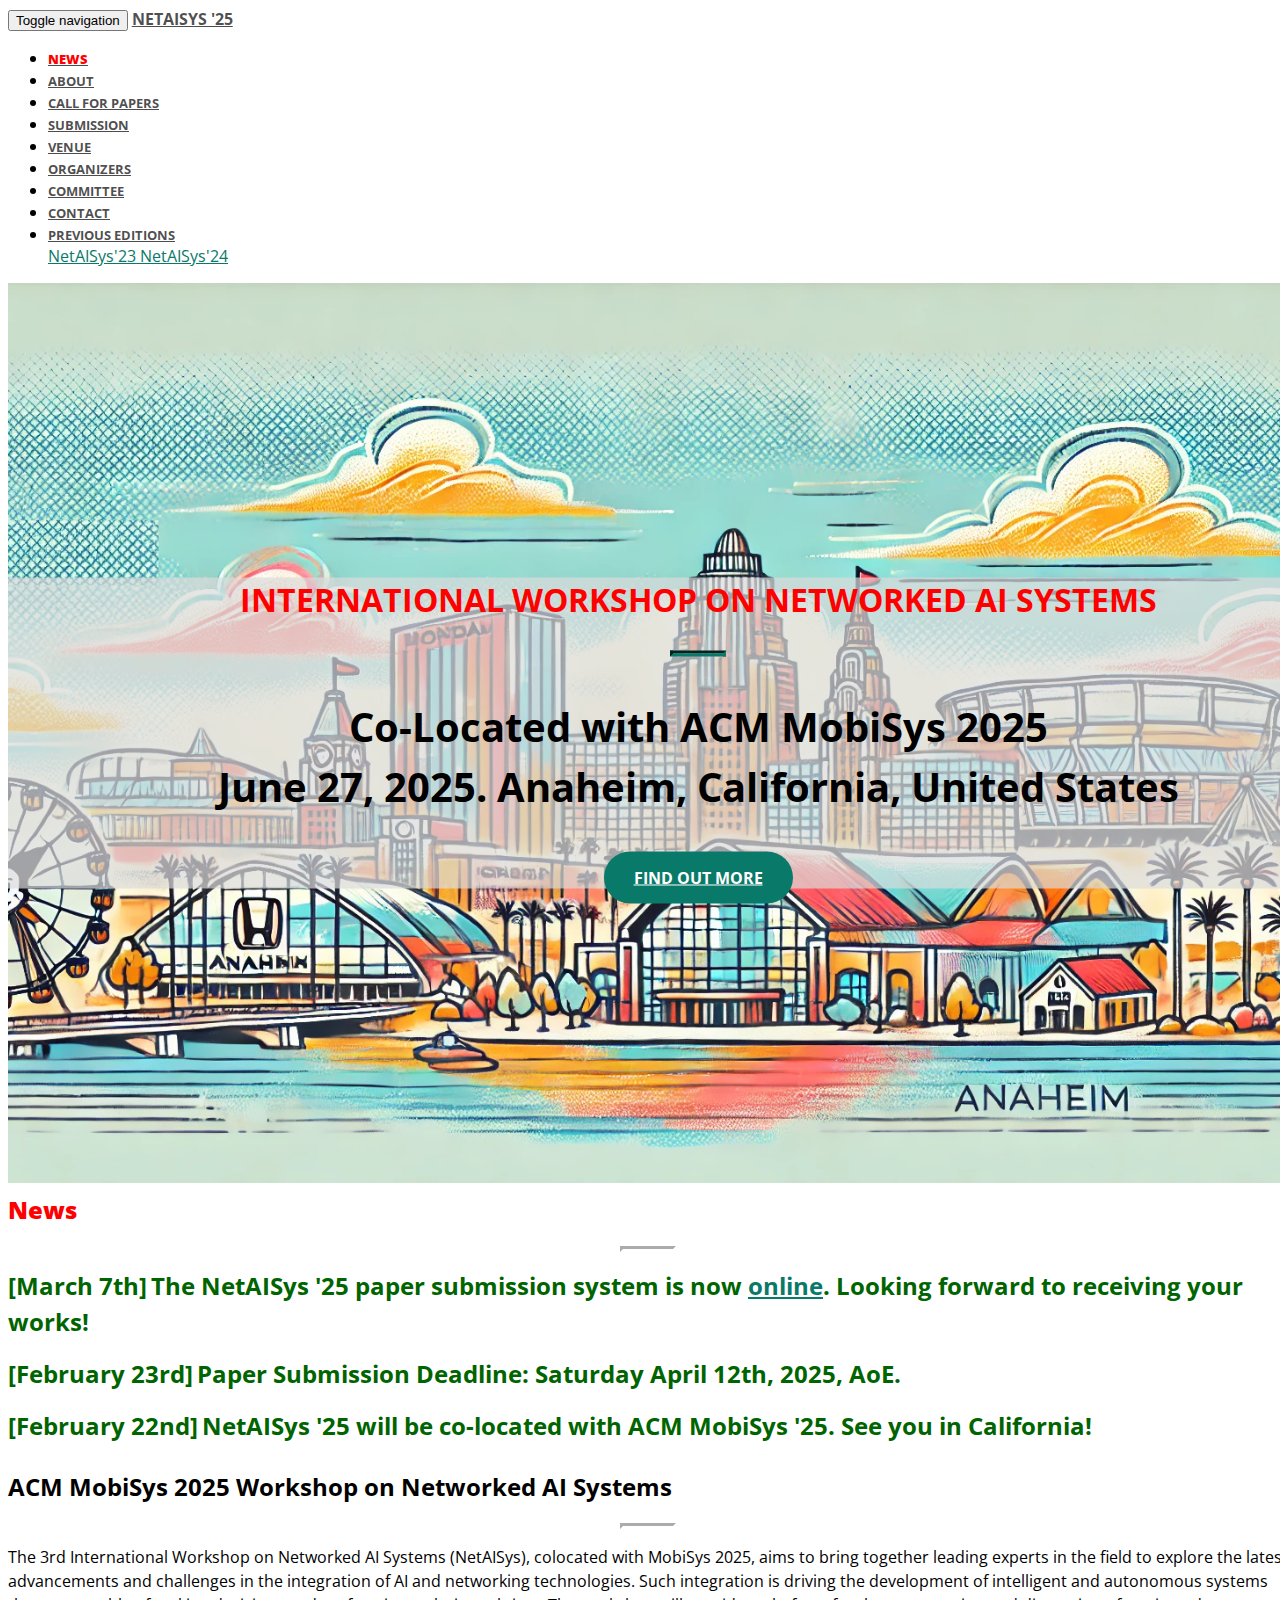
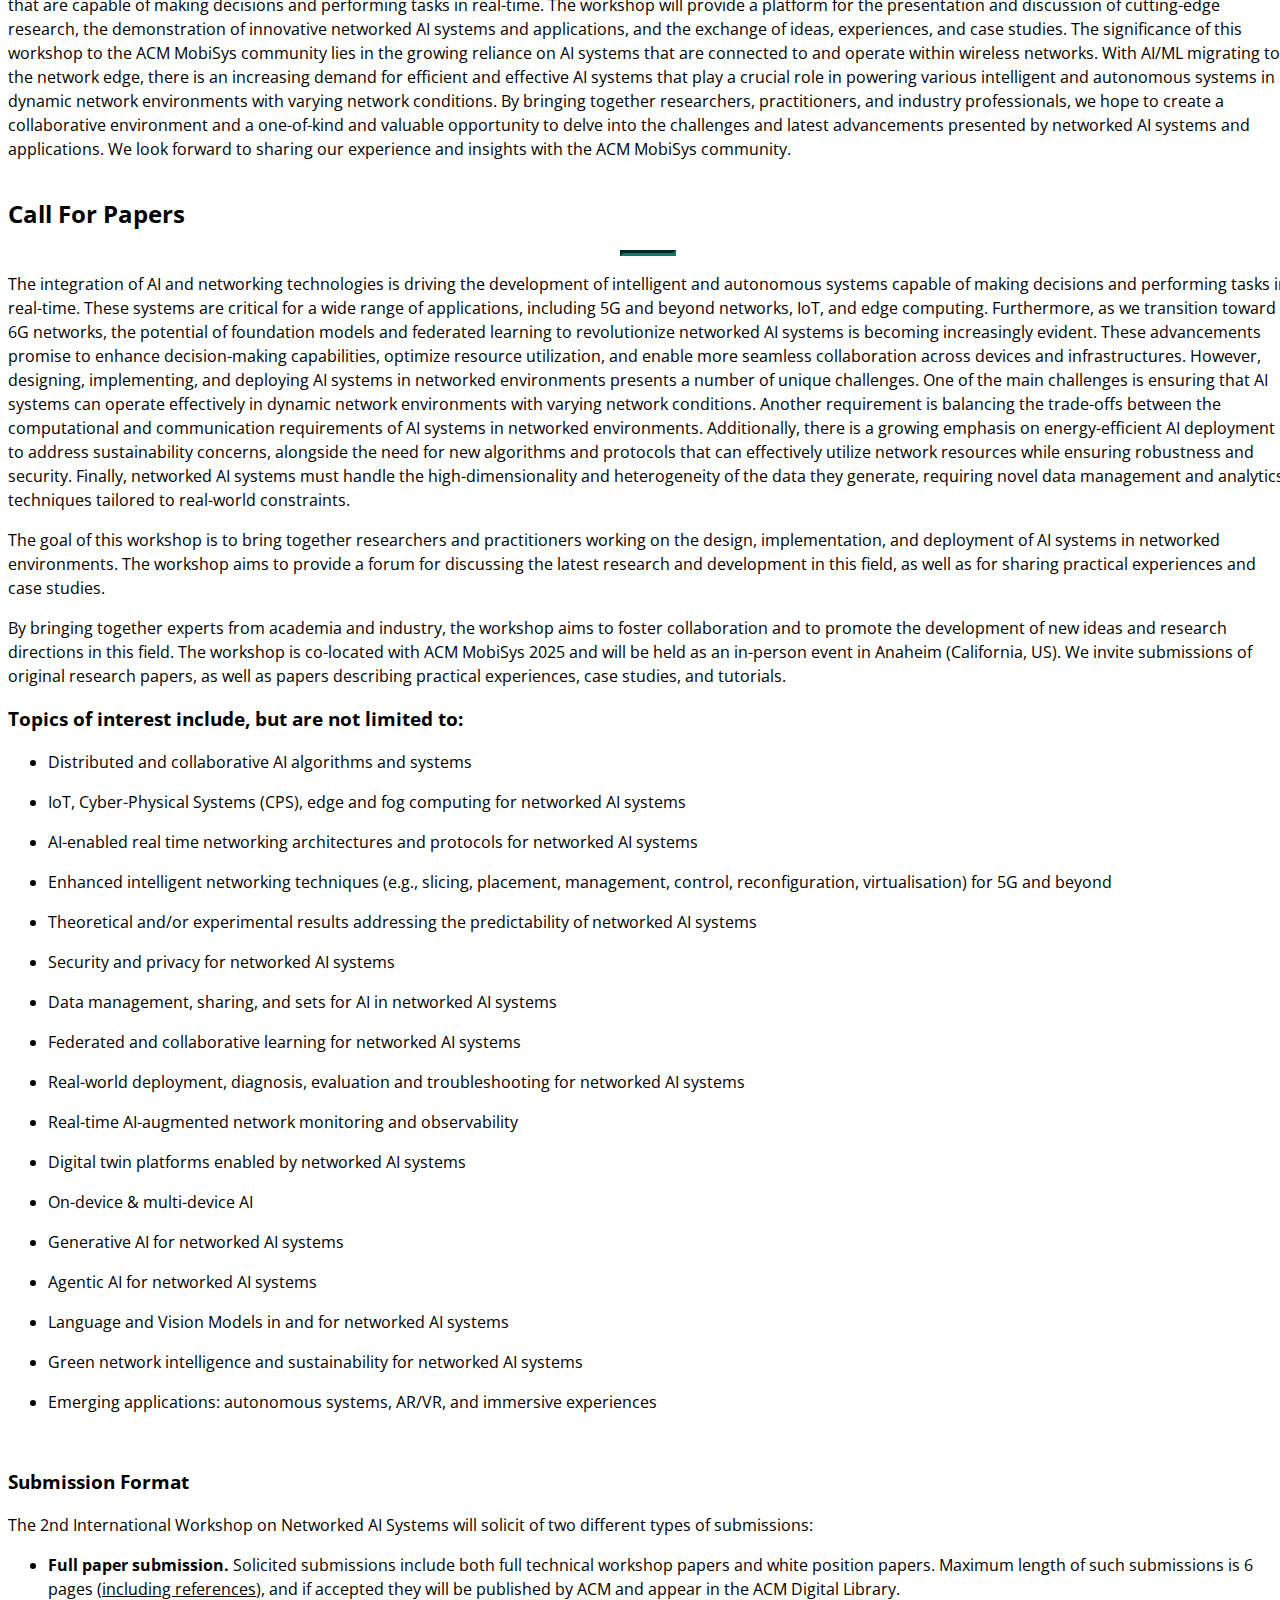
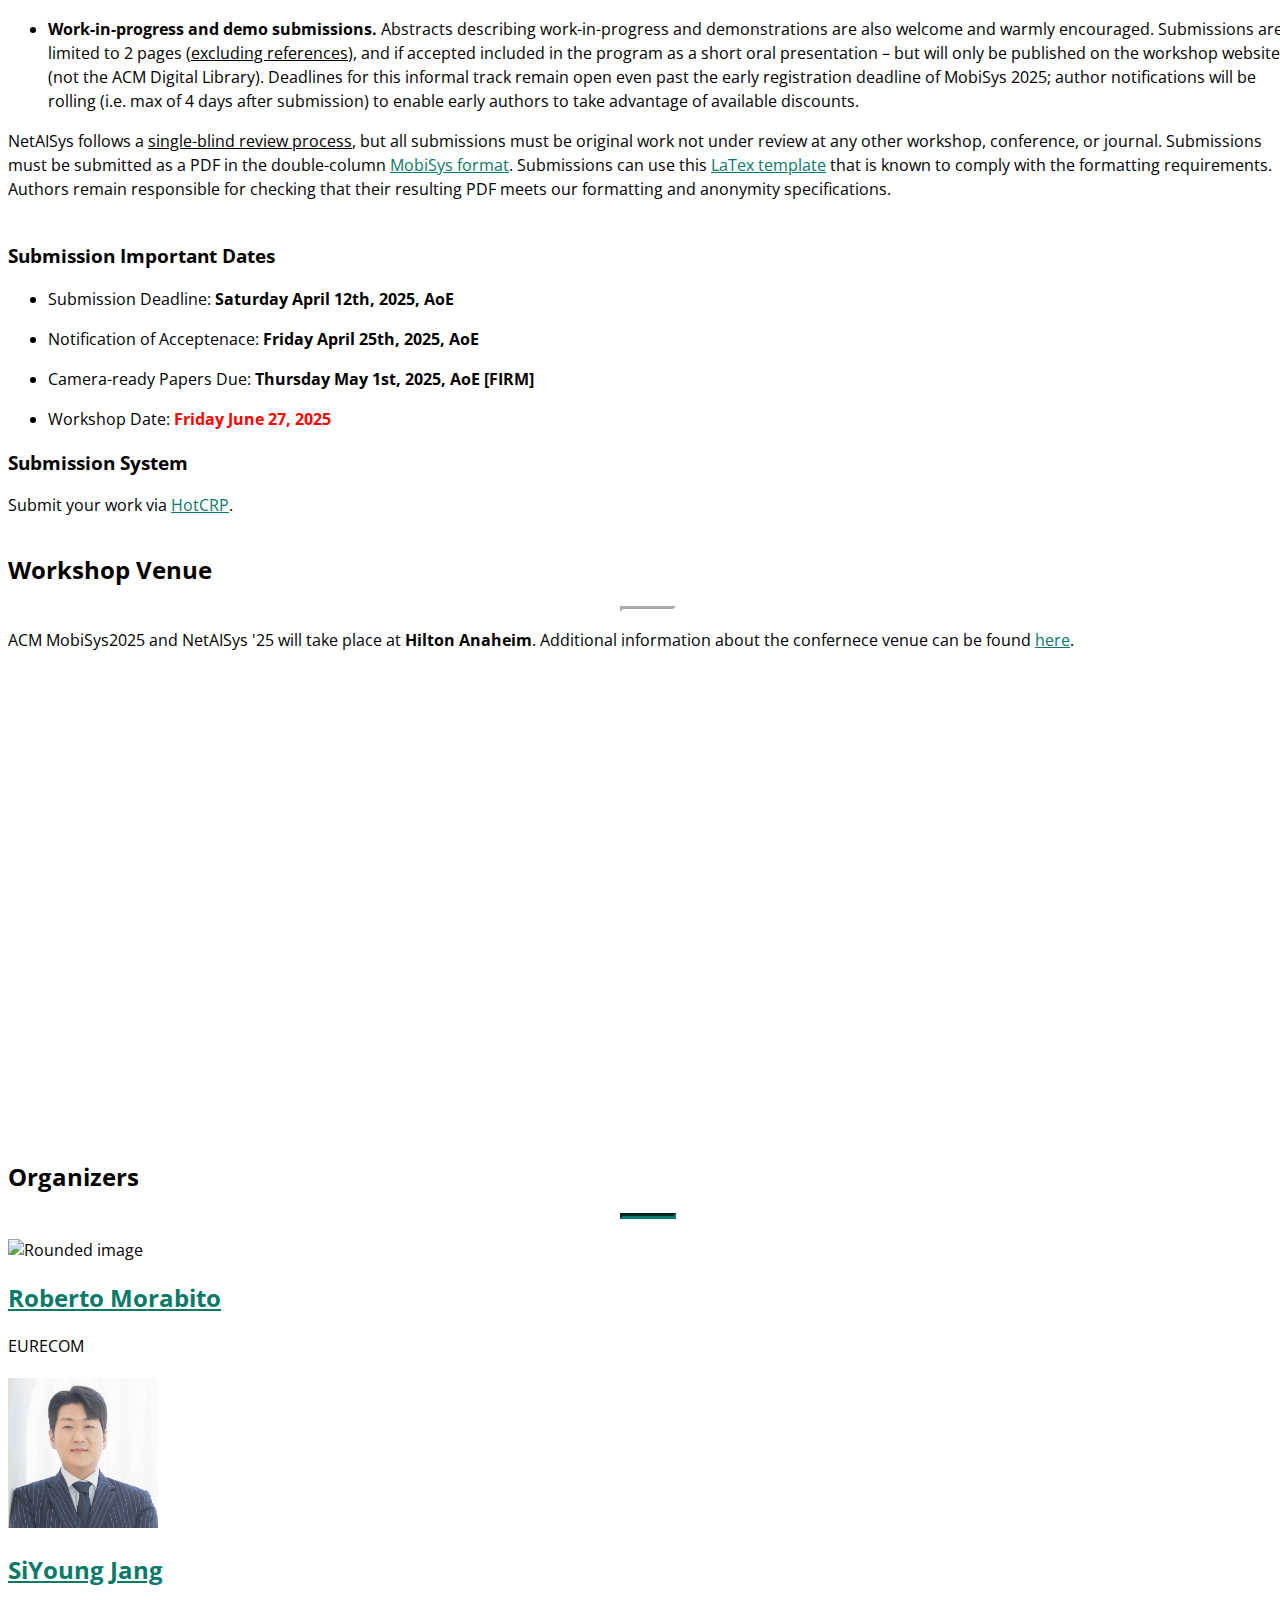
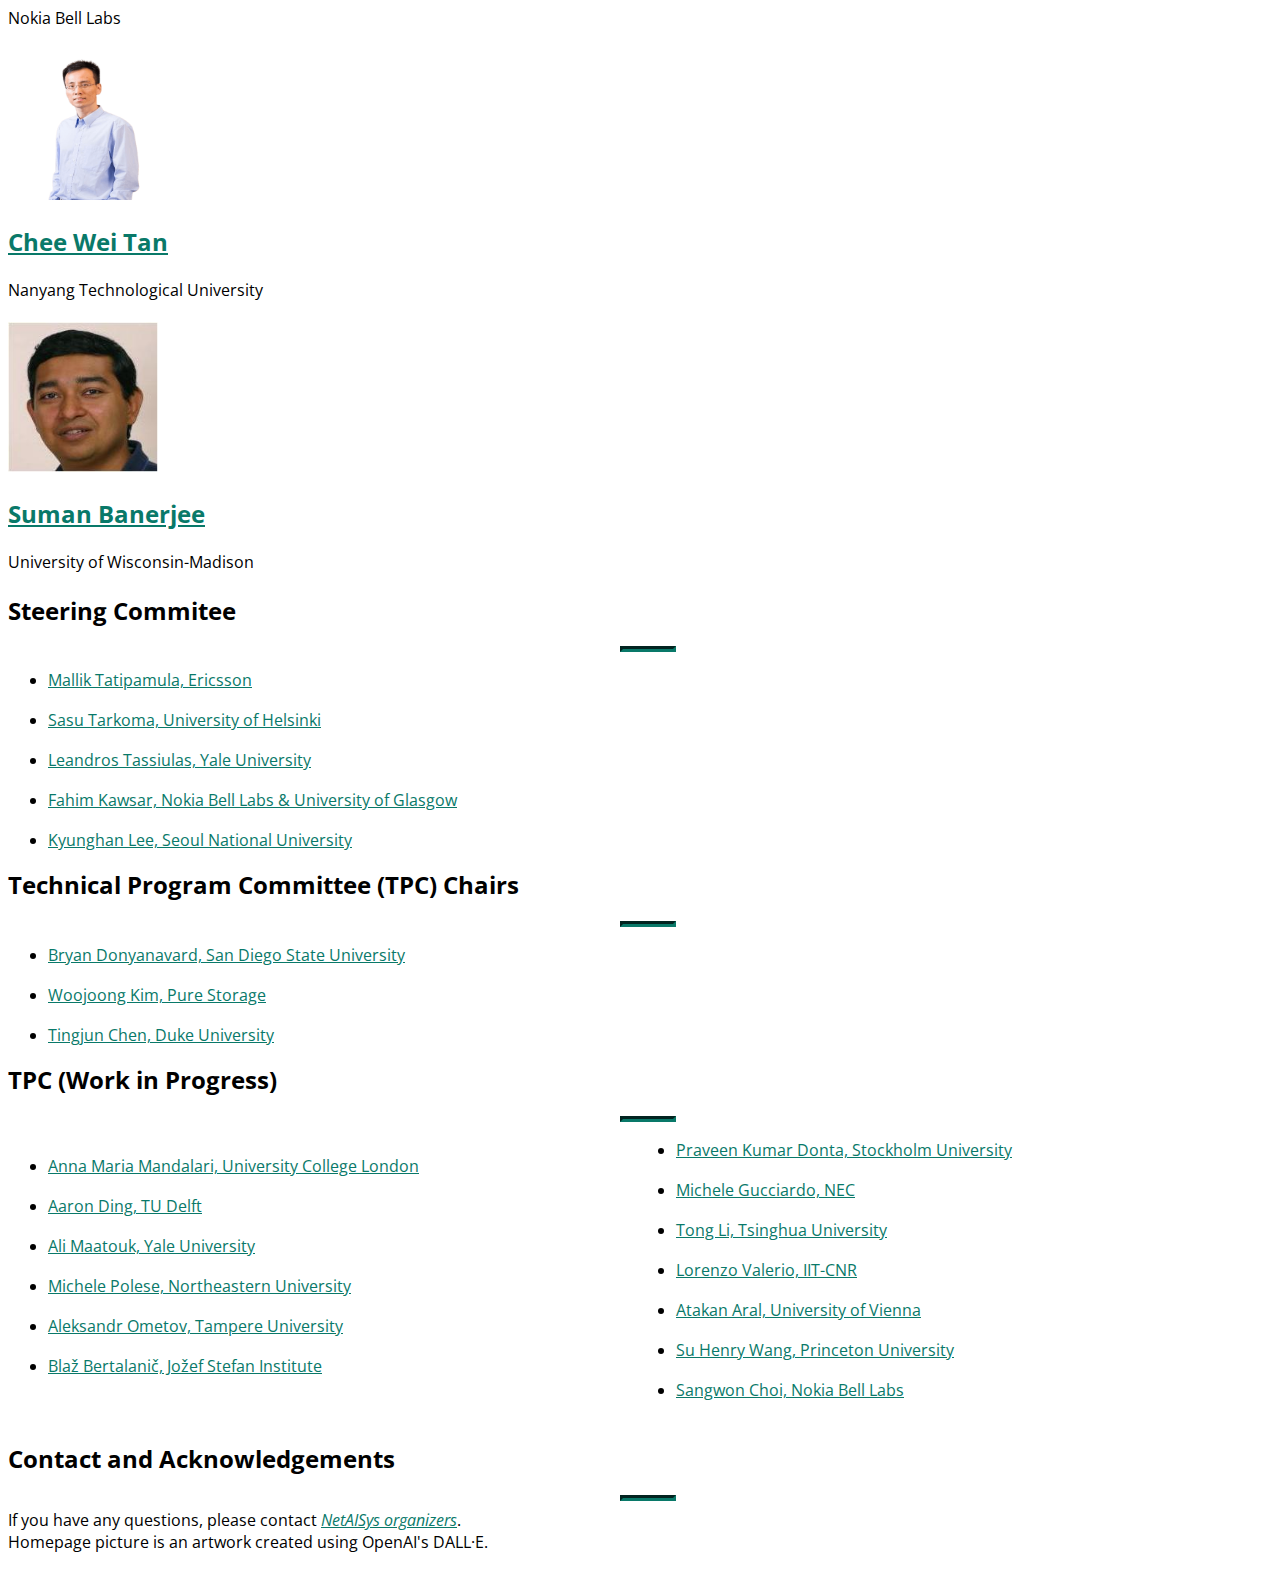
==== commit 3134d6a4: "new org team" ====
--- a/index.html
+++ b/index.html
@@ -462,6 +462,14 @@
 
 				</div>
 
+				<div class="col-lg-4 text-center">
+					<div class="service-box">
+						<img class="img-circle" src="./img/organizers/banerjee-small.jpg" alt="Rounded image" width="150" height="150">
+						<h2><a href="https://pages.cs.wisc.edu/~suman/" target="_blank" rel="noopener noreferrer">Suman Banerjee</a></h2>
+						<p>University of Wisconsin-Madison</p>
+					</div>
+
+				</div>
 				
 		</div>
 	
@@ -513,10 +521,11 @@
 			 </div>
 			 <div class="row text-black text-center">
 
-				<div class="tpc col-lg-12 col-lg-offset-1 text-left">
+				<div class="col-lg-12 col-lg-offset-1 text-left">
 					<ul>
 						<li><p><a href="https://bryandony.github.io/" target="_blank" rel="noopener noreferrer">Bryan Donyanavard, San Diego State University</a></p></li>
 						<li><p><a href="https://www.linkedin.com/in/woojoong/ " target="_blank" rel="noopener noreferrer">Woojoong Kim, Pure Storage</a></p></li>
+						<li><p><a href="https://www.linkedin.com/in/woojoong/ " target="_blank" rel="noopener noreferrer">Tingjun Chen, Duke University</a></p></li>
 				</div>
 			</div>
 
--- a/css/creative.css
+++ b/css/creative.css
@@ -204,6 +204,9 @@
     margin-left: auto;
     margin-right: auto;
   }
+}
+.col-lg-4{
+  width: 25%;
 }
 .section-heading {
   margin-top: 0;
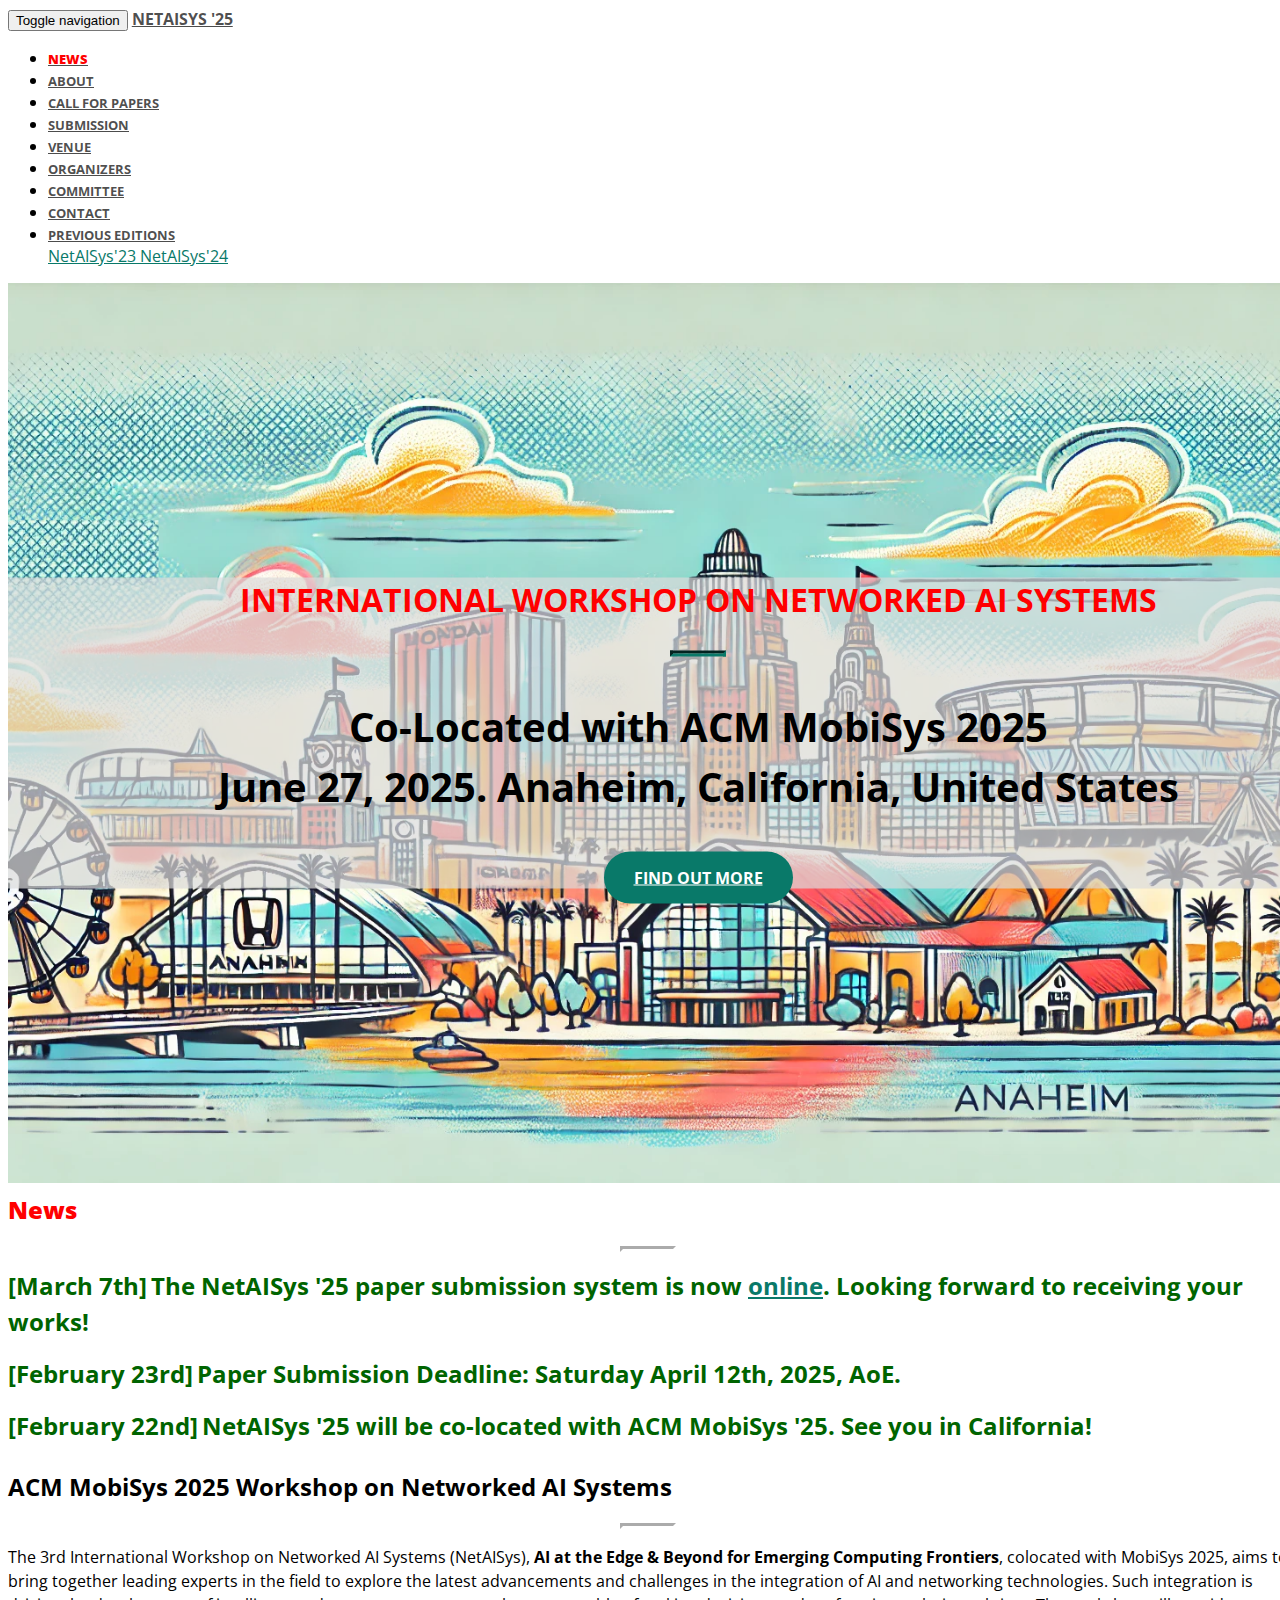
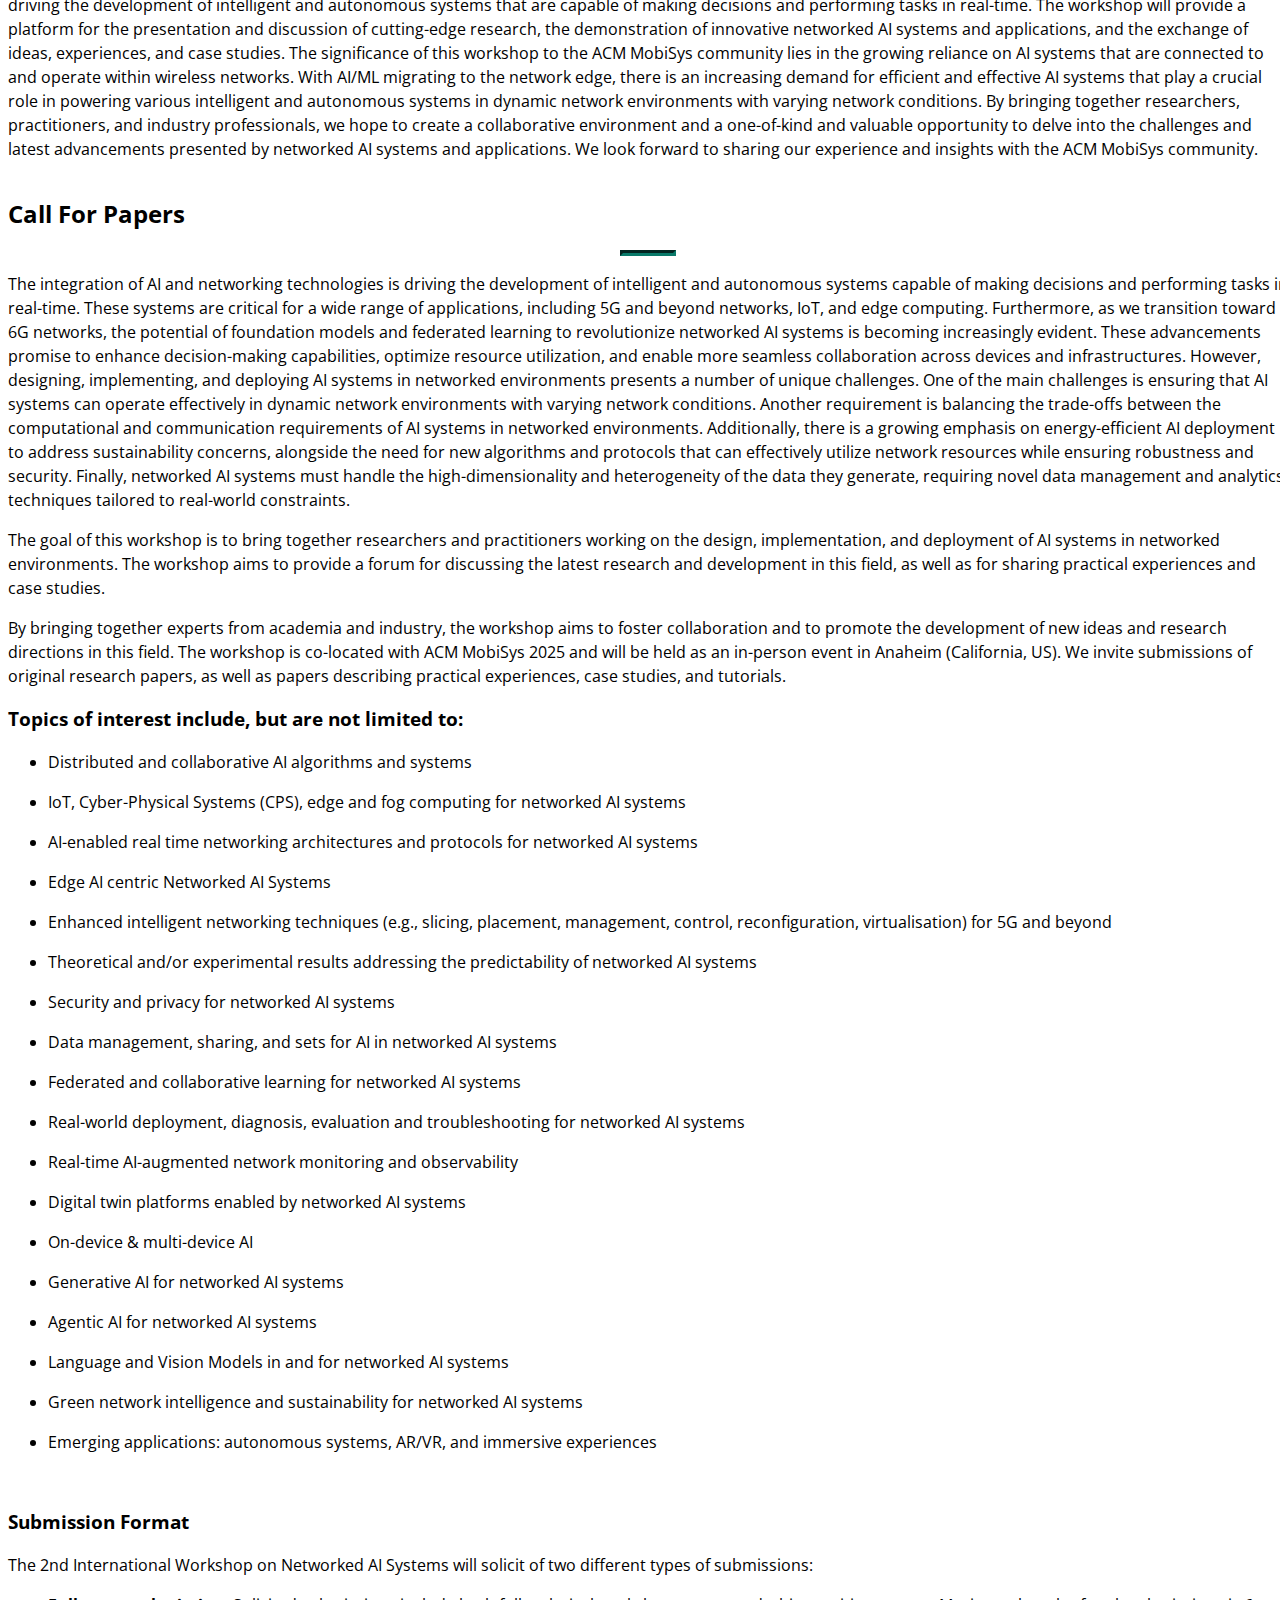
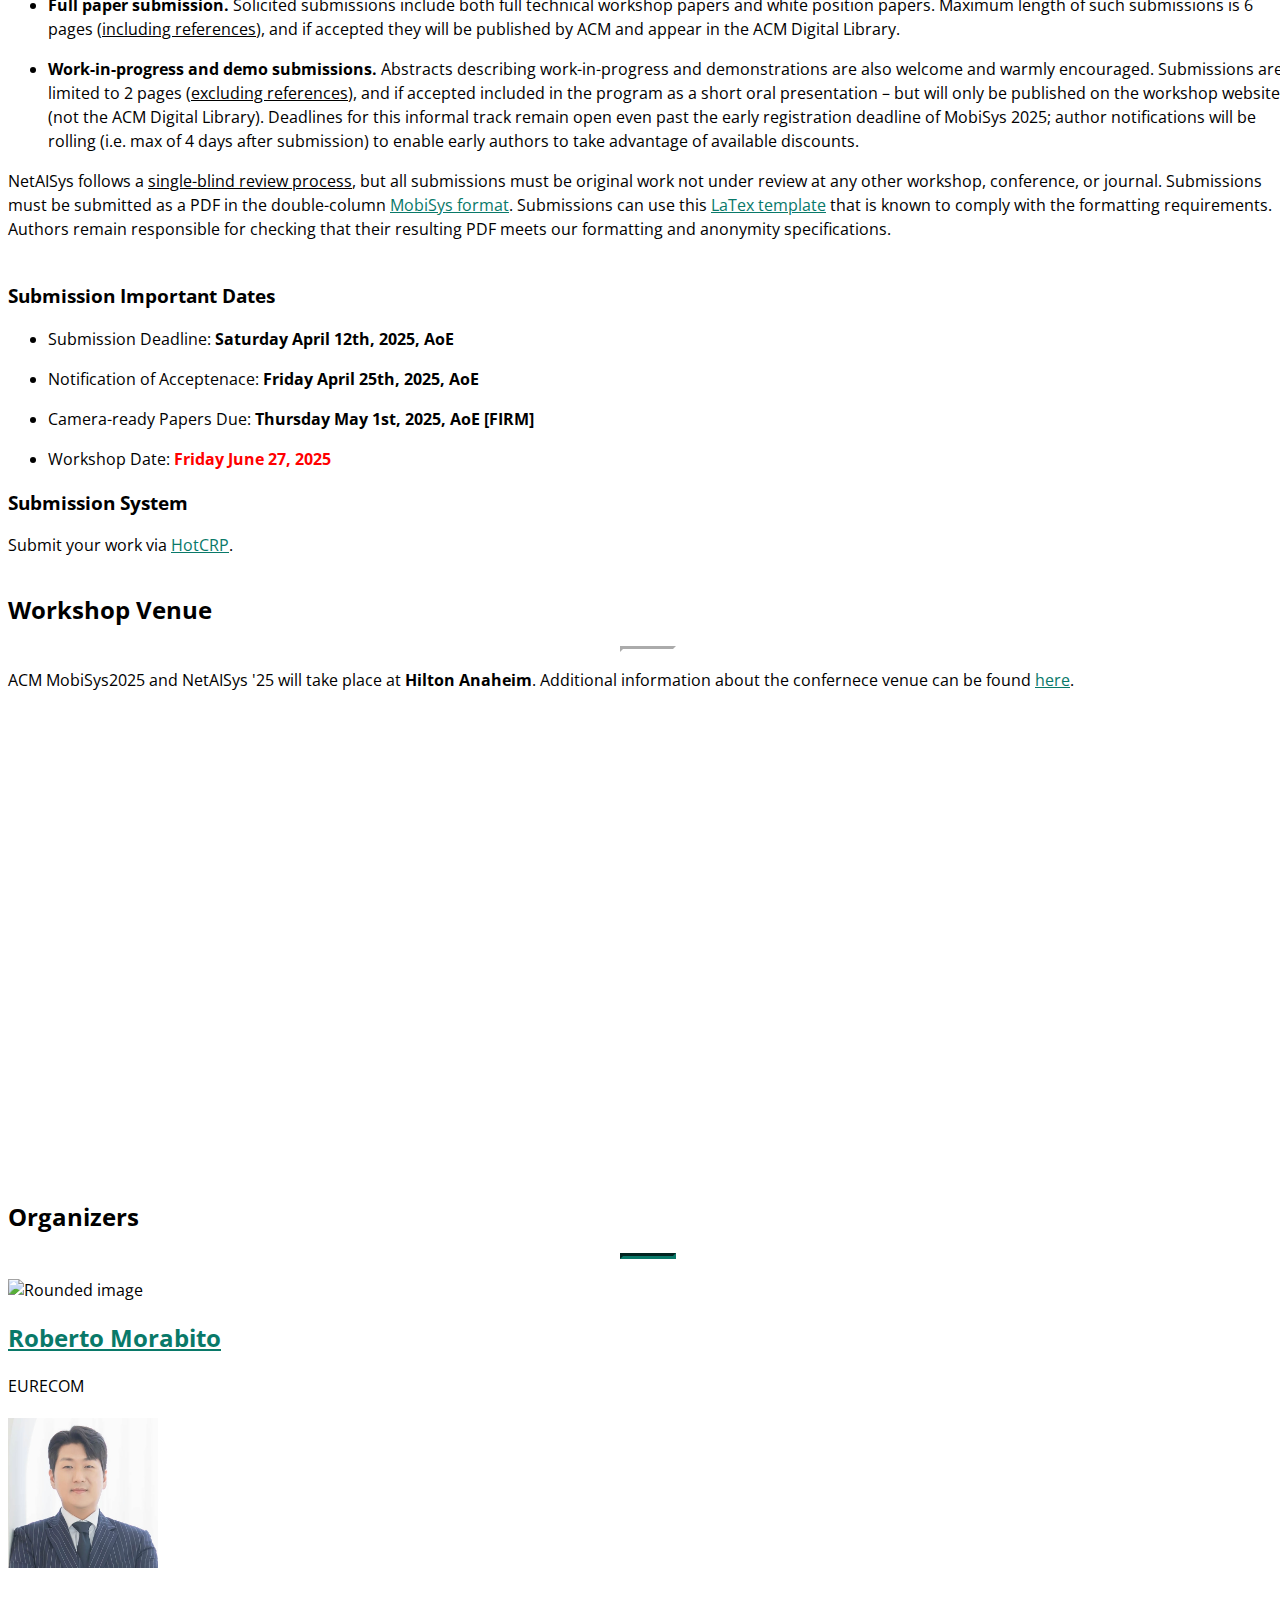
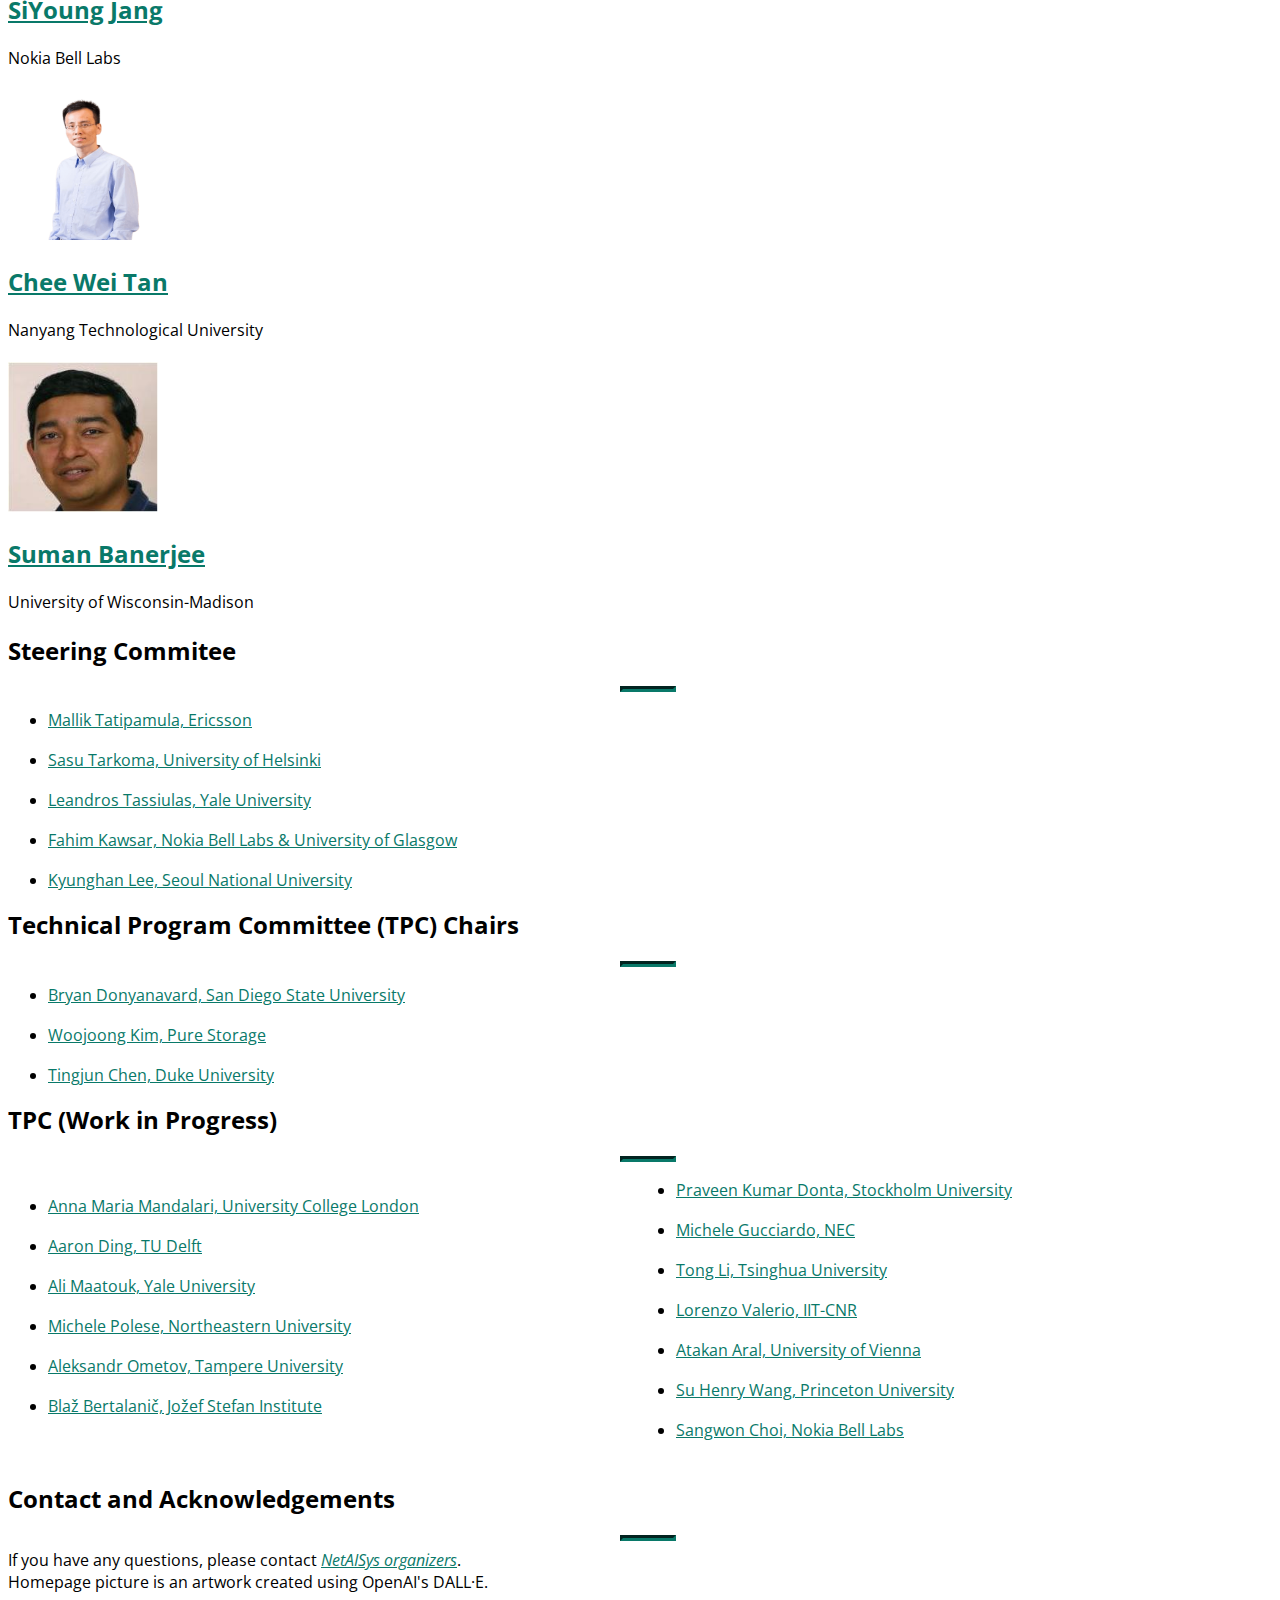
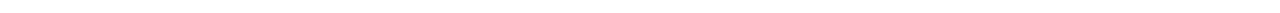
==== commit 086d02a7: "other update" ====
--- a/index.html
+++ b/index.html
@@ -292,7 +292,7 @@
 					<hr class="light">
 
 					<p class="text-black text-left">
-						The 3rd International Workshop on Networked AI Systems (NetAISys), colocated with MobiSys 2025, aims to bring together leading experts in the field to explore the latest advancements and challenges in the integration of AI and networking technologies. Such integration is driving the development of intelligent and autonomous systems that are capable of making decisions and performing tasks in real-time. The workshop will provide a platform for the presentation and discussion of cutting-edge research, the demonstration of innovative networked AI systems and applications, and the exchange of ideas, experiences, and case studies. The significance of this workshop to the ACM MobiSys community lies in the growing reliance on AI systems that are connected to and operate within wireless networks. With AI/ML migrating to the network edge, there is an increasing demand for efficient and effective AI systems that play a crucial role in powering various intelligent and autonomous systems in dynamic network environments with varying network conditions. By bringing together researchers, practitioners, and industry professionals, we hope to create a collaborative environment and a one-of-kind and valuable opportunity to delve into the challenges and latest advancements presented by networked AI systems and applications. We look forward to sharing our experience and insights with the ACM MobiSys community.
+						The 3rd International Workshop on Networked AI Systems (NetAISys), <b>AI at the Edge & Beyond for Emerging Computing Frontiers</b>, colocated with MobiSys 2025, aims to bring together leading experts in the field to explore the latest advancements and challenges in the integration of AI and networking technologies. Such integration is driving the development of intelligent and autonomous systems that are capable of making decisions and performing tasks in real-time. The workshop will provide a platform for the presentation and discussion of cutting-edge research, the demonstration of innovative networked AI systems and applications, and the exchange of ideas, experiences, and case studies. The significance of this workshop to the ACM MobiSys community lies in the growing reliance on AI systems that are connected to and operate within wireless networks. With AI/ML migrating to the network edge, there is an increasing demand for efficient and effective AI systems that play a crucial role in powering various intelligent and autonomous systems in dynamic network environments with varying network conditions. By bringing together researchers, practitioners, and industry professionals, we hope to create a collaborative environment and a one-of-kind and valuable opportunity to delve into the challenges and latest advancements presented by networked AI systems and applications. We look forward to sharing our experience and insights with the ACM MobiSys community.
 					</p>
 		</div>
 		</div>
@@ -328,6 +328,7 @@
 					<li><p>Distributed and collaborative AI algorithms and systems</p></li>
 					<li><p>IoT, Cyber-Physical Systems (CPS), edge and fog computing for networked AI systems</p></li>
 					<li><p>AI-enabled real time networking architectures and protocols for networked AI systems</p></li>
+					<li><p>Edge AI centric Networked AI Systems</p></li>
 					<li><p>Enhanced intelligent networking techniques (e.g., slicing, placement, management, control, reconfiguration, virtualisation) for 5G and beyond</p></li>
 					<li><p>Theoretical and/or experimental results addressing the predictability of networked AI systems</p></li>
 					<li><p>Security and privacy for networked AI systems</p></li>
@@ -447,7 +448,7 @@
 				<div class="col-lg-4 text-center">
 					<div class="service-box">
 						<img class="img-circle" src="./img/organizers/jang.png" alt="Rounded image" width="150" height="150">
-						<h2><a href="https://siyoungjang.github.io/" target="_blank" rel="noopener noreferrer">SiYoung Jang</a></h2>
+						<h2><a href="https://www.linkedin.com/in/siyoungjang/" target="_blank" rel="noopener noreferrer">SiYoung Jang</a></h2>
 						<p>Nokia Bell Labs</p>
 					</div>
 
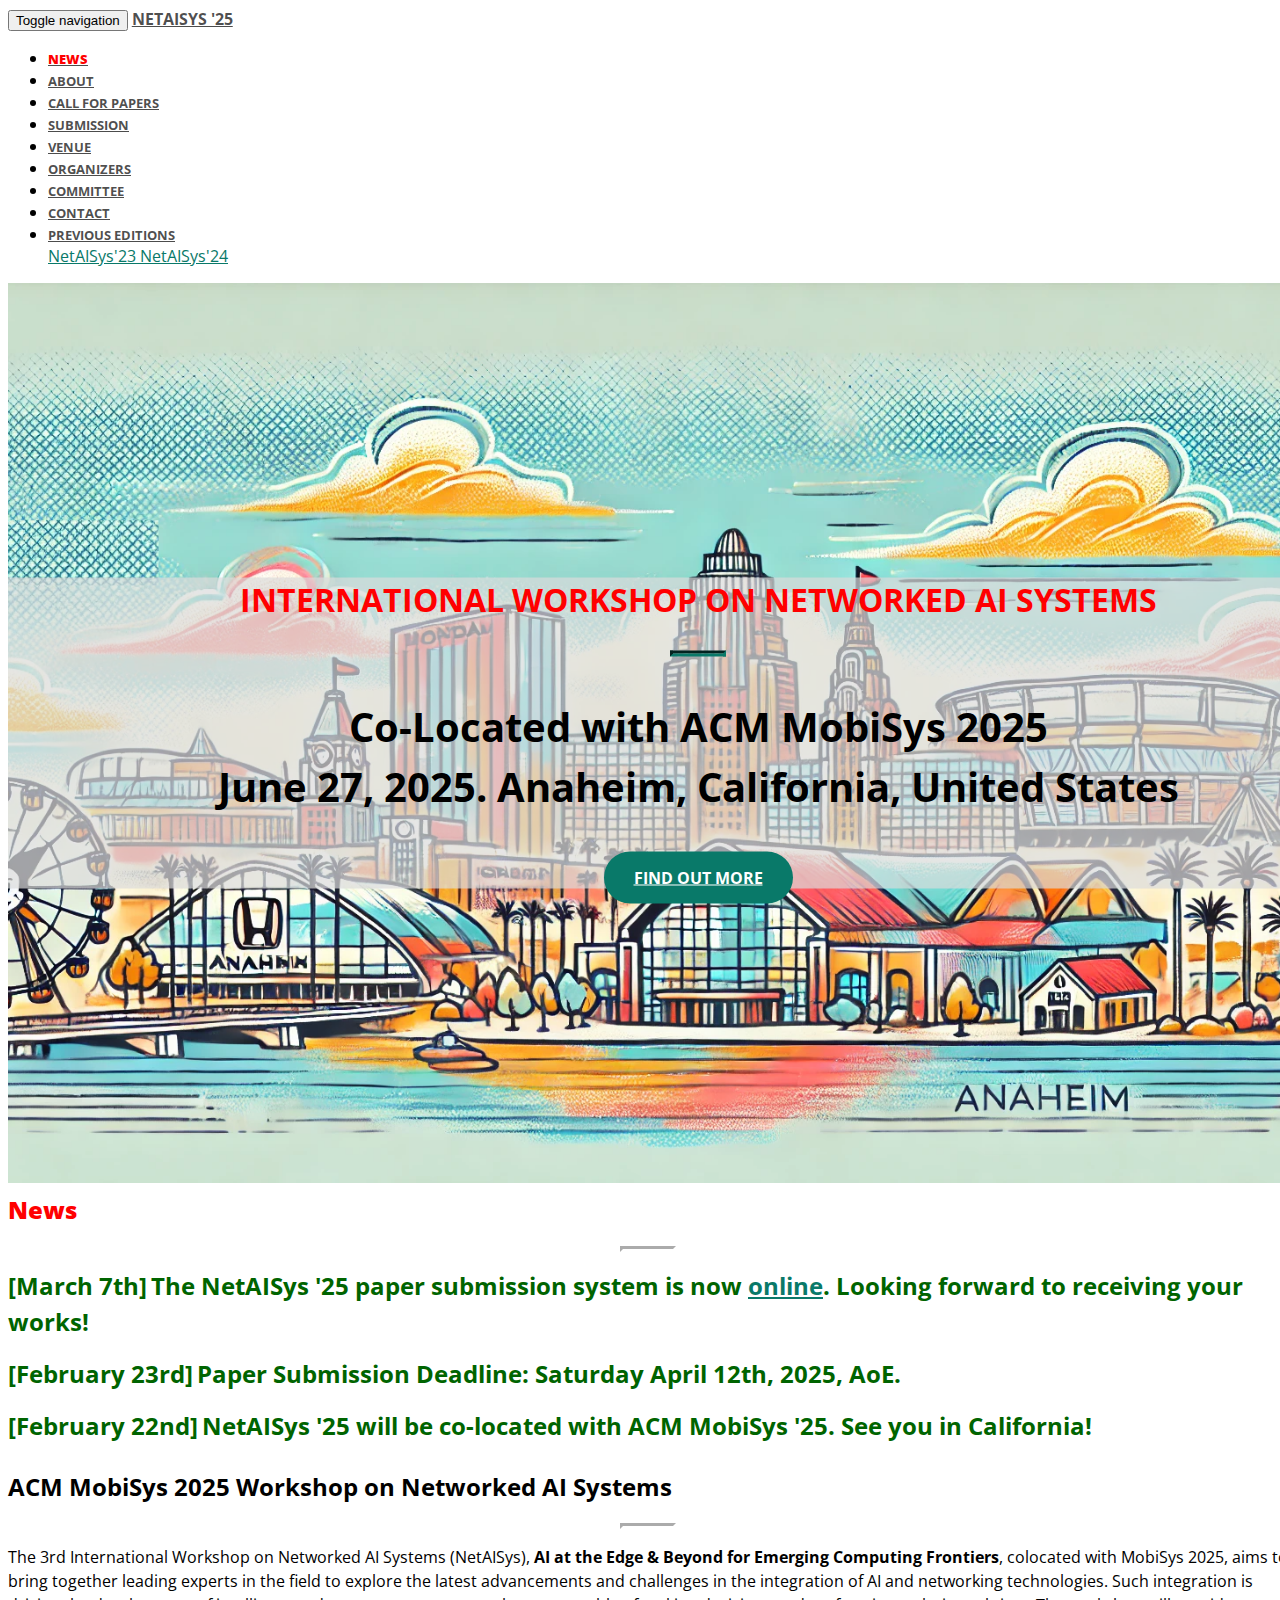
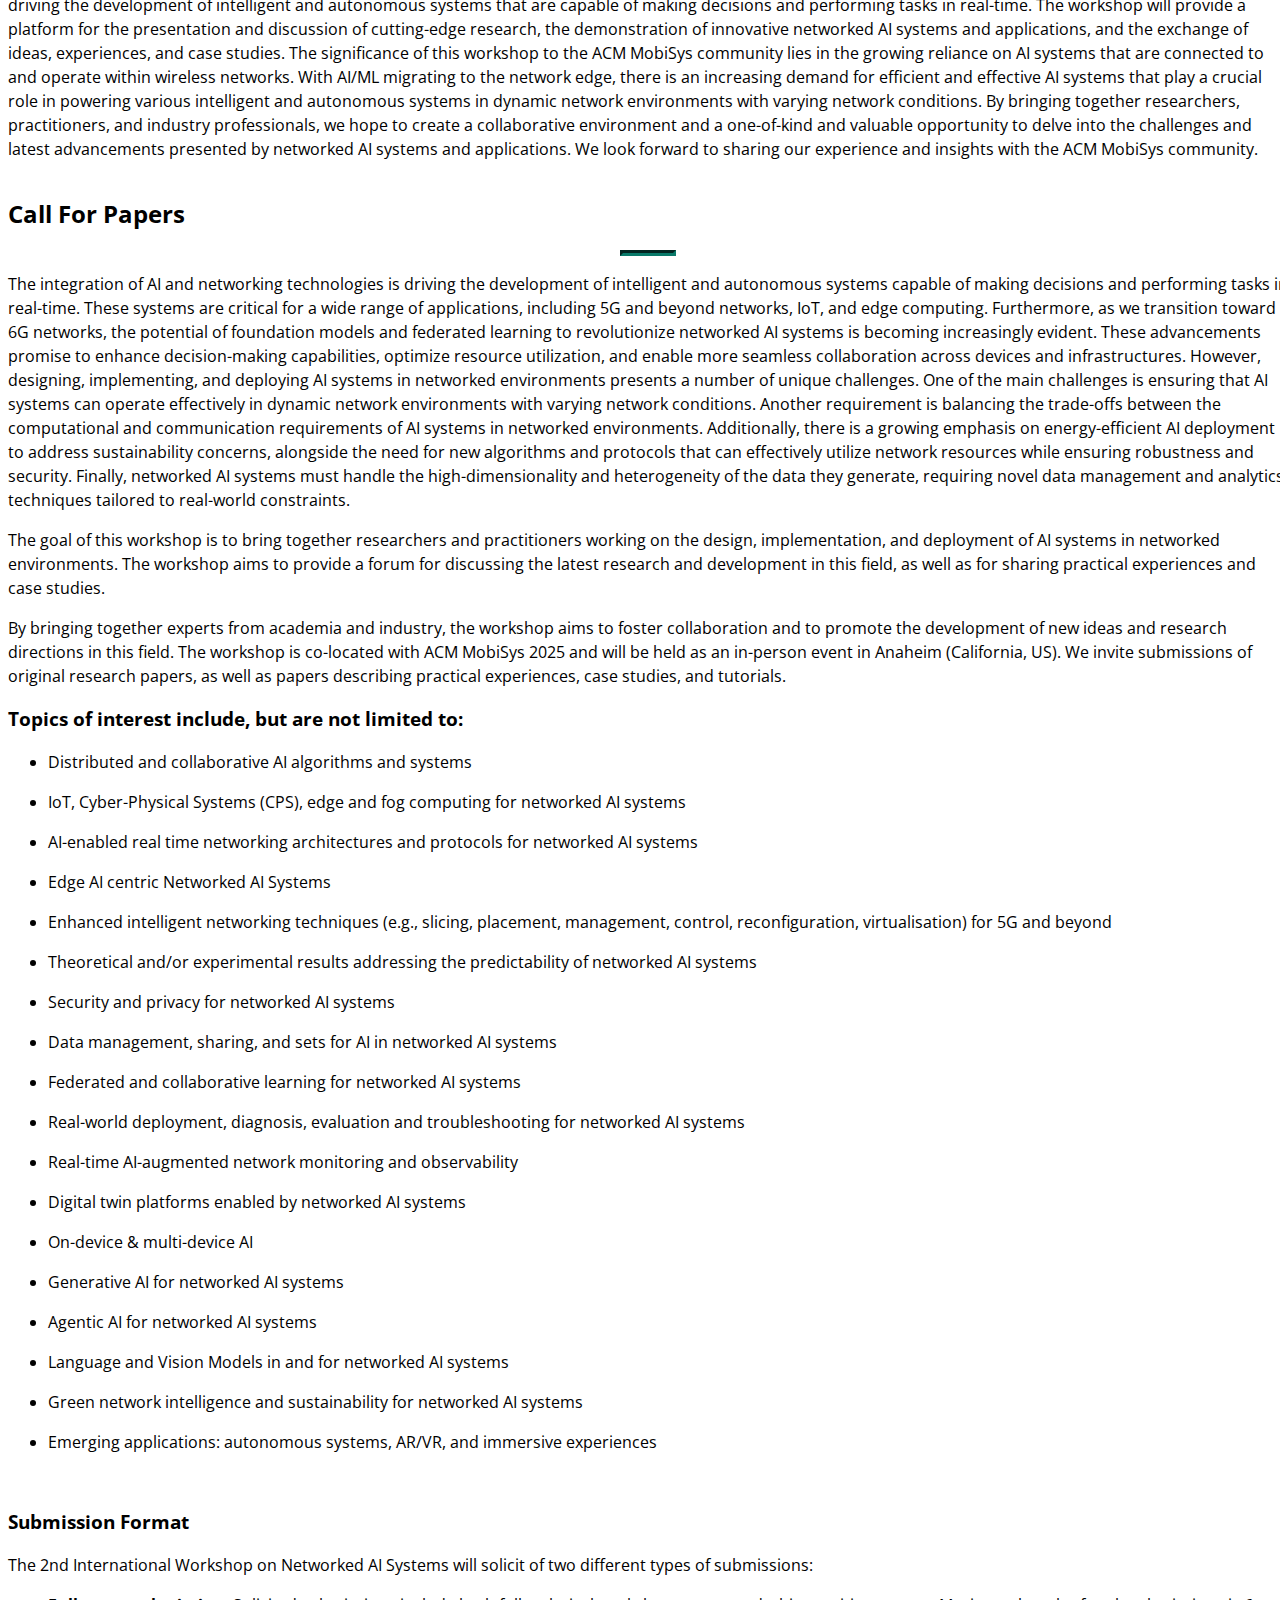
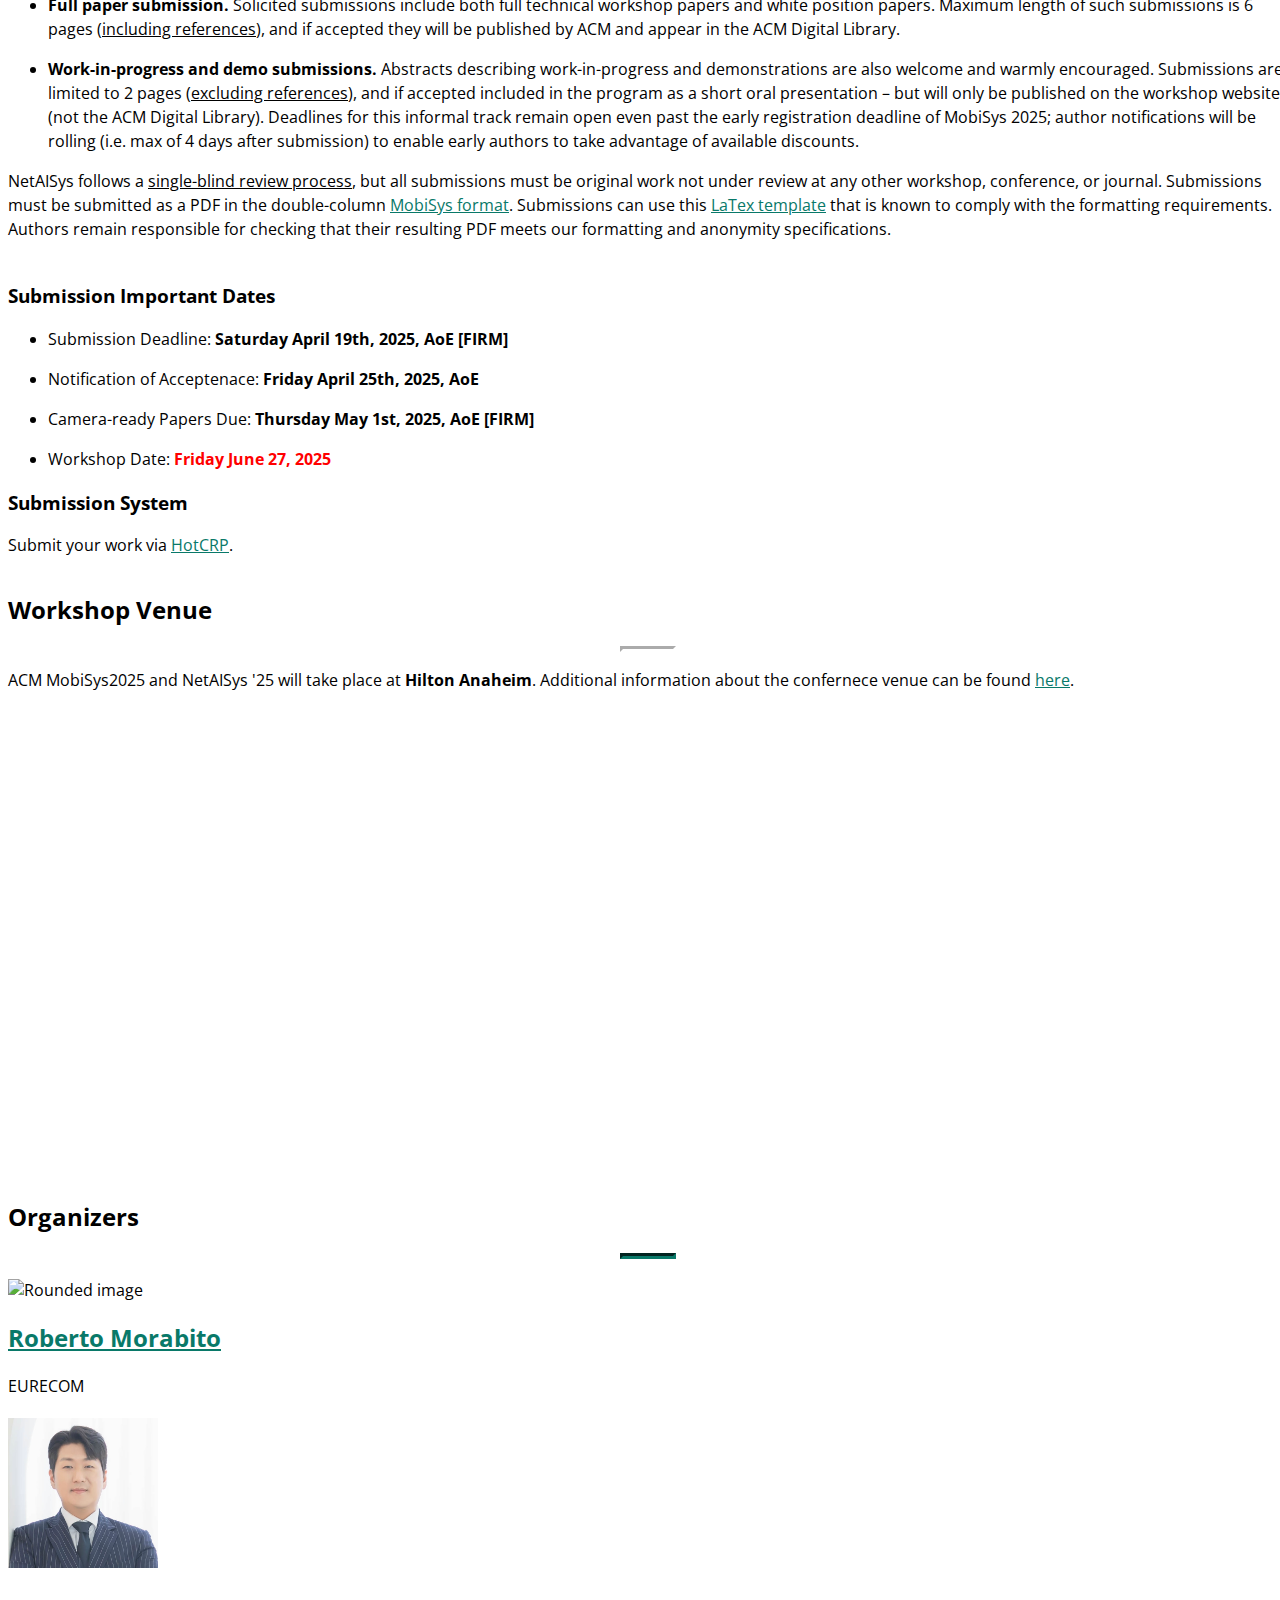
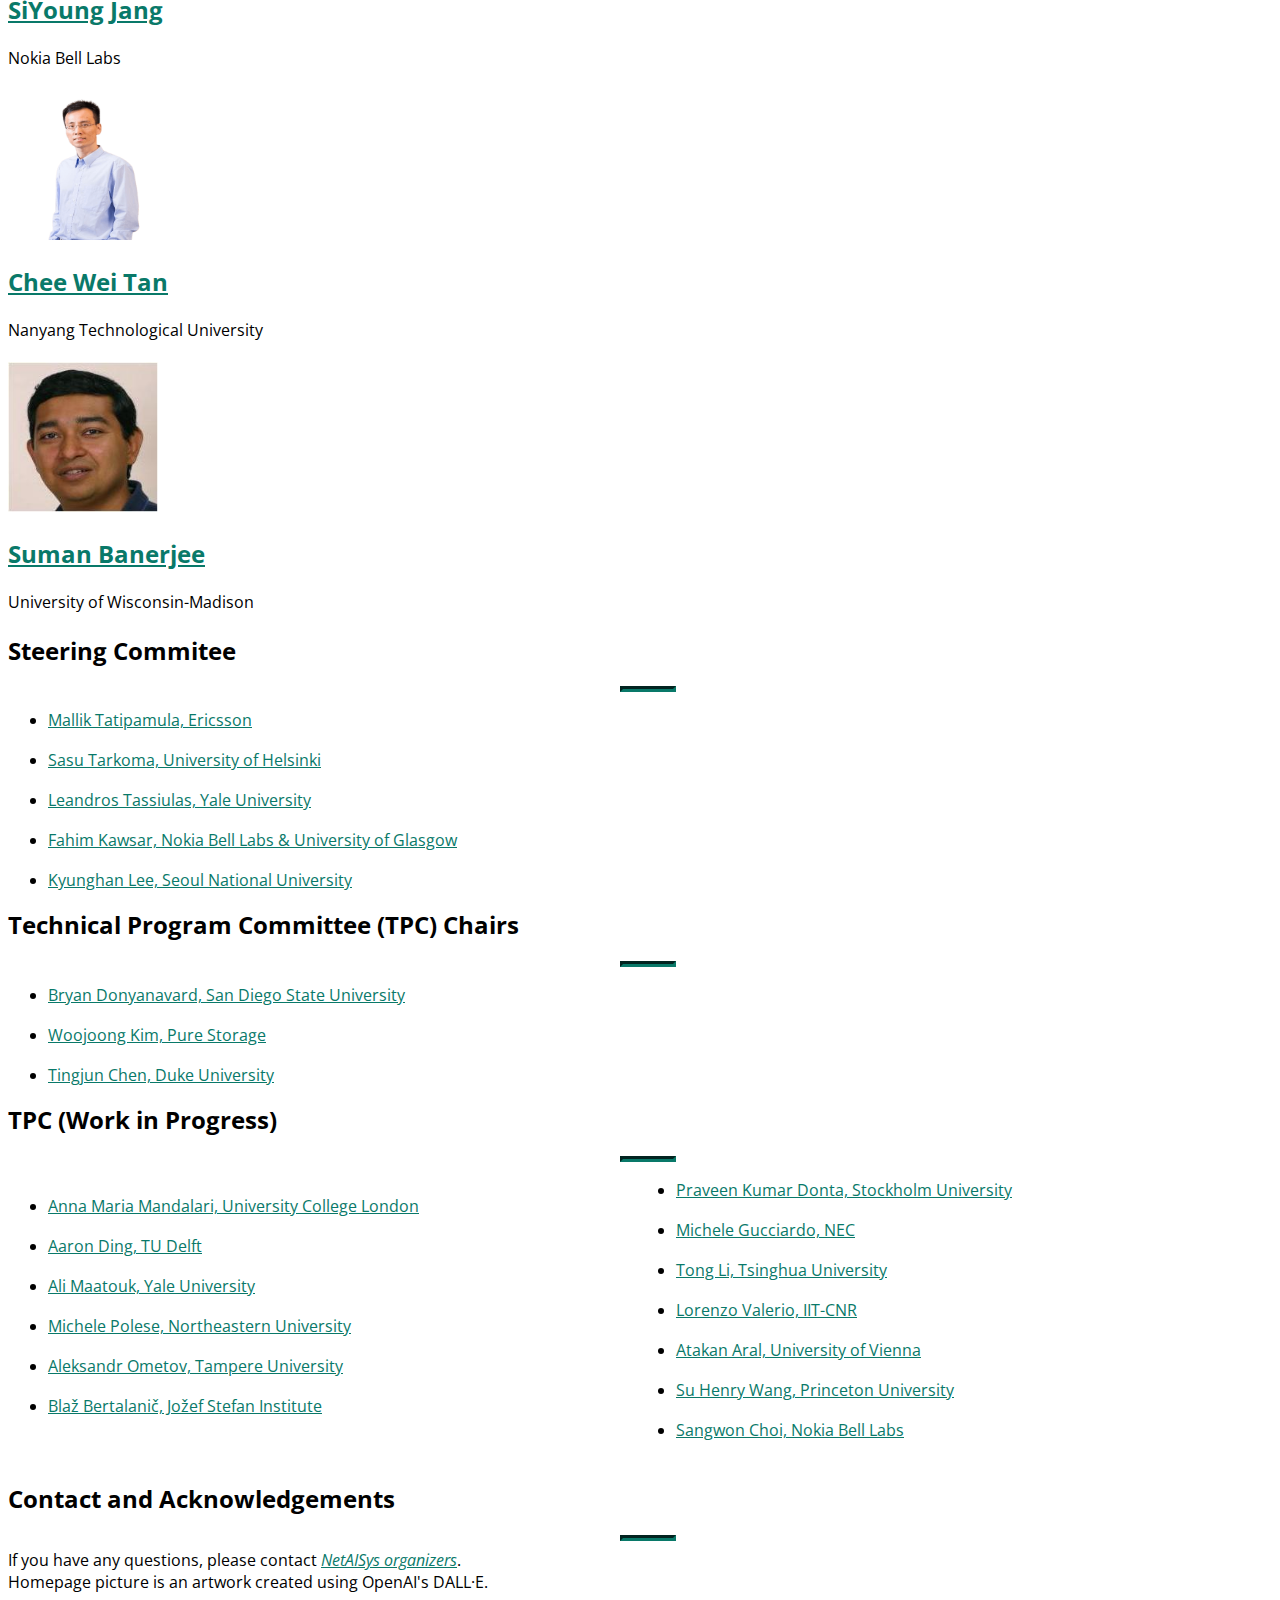
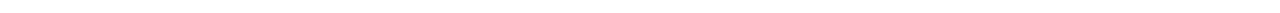
==== commit 39fe03fa: "deadline extended" ====
--- a/index.html
+++ b/index.html
@@ -371,7 +371,7 @@
 						<h3>Submission Important Dates</h3>
 						<div class="text-black text-left">
 						  <ul>
-							<li><p>Submission Deadline: <b>Saturday April 12th, 2025, AoE</b></p></li>
+							<li><p>Submission Deadline: <b>Saturday April 19th, 2025, AoE [FIRM]</b></p></li>
 							<li><p>Notification of Acceptenace: <b>Friday April 25th, 2025, AoE</b></p></li>
 							<li><p>Camera-ready Papers Due: <b>Thursday May 1st, 2025, AoE [FIRM]</b></p></li>
 							<li><p>Workshop Date: <b style='color:red;'>Friday June 27, 2025</b></p></li>
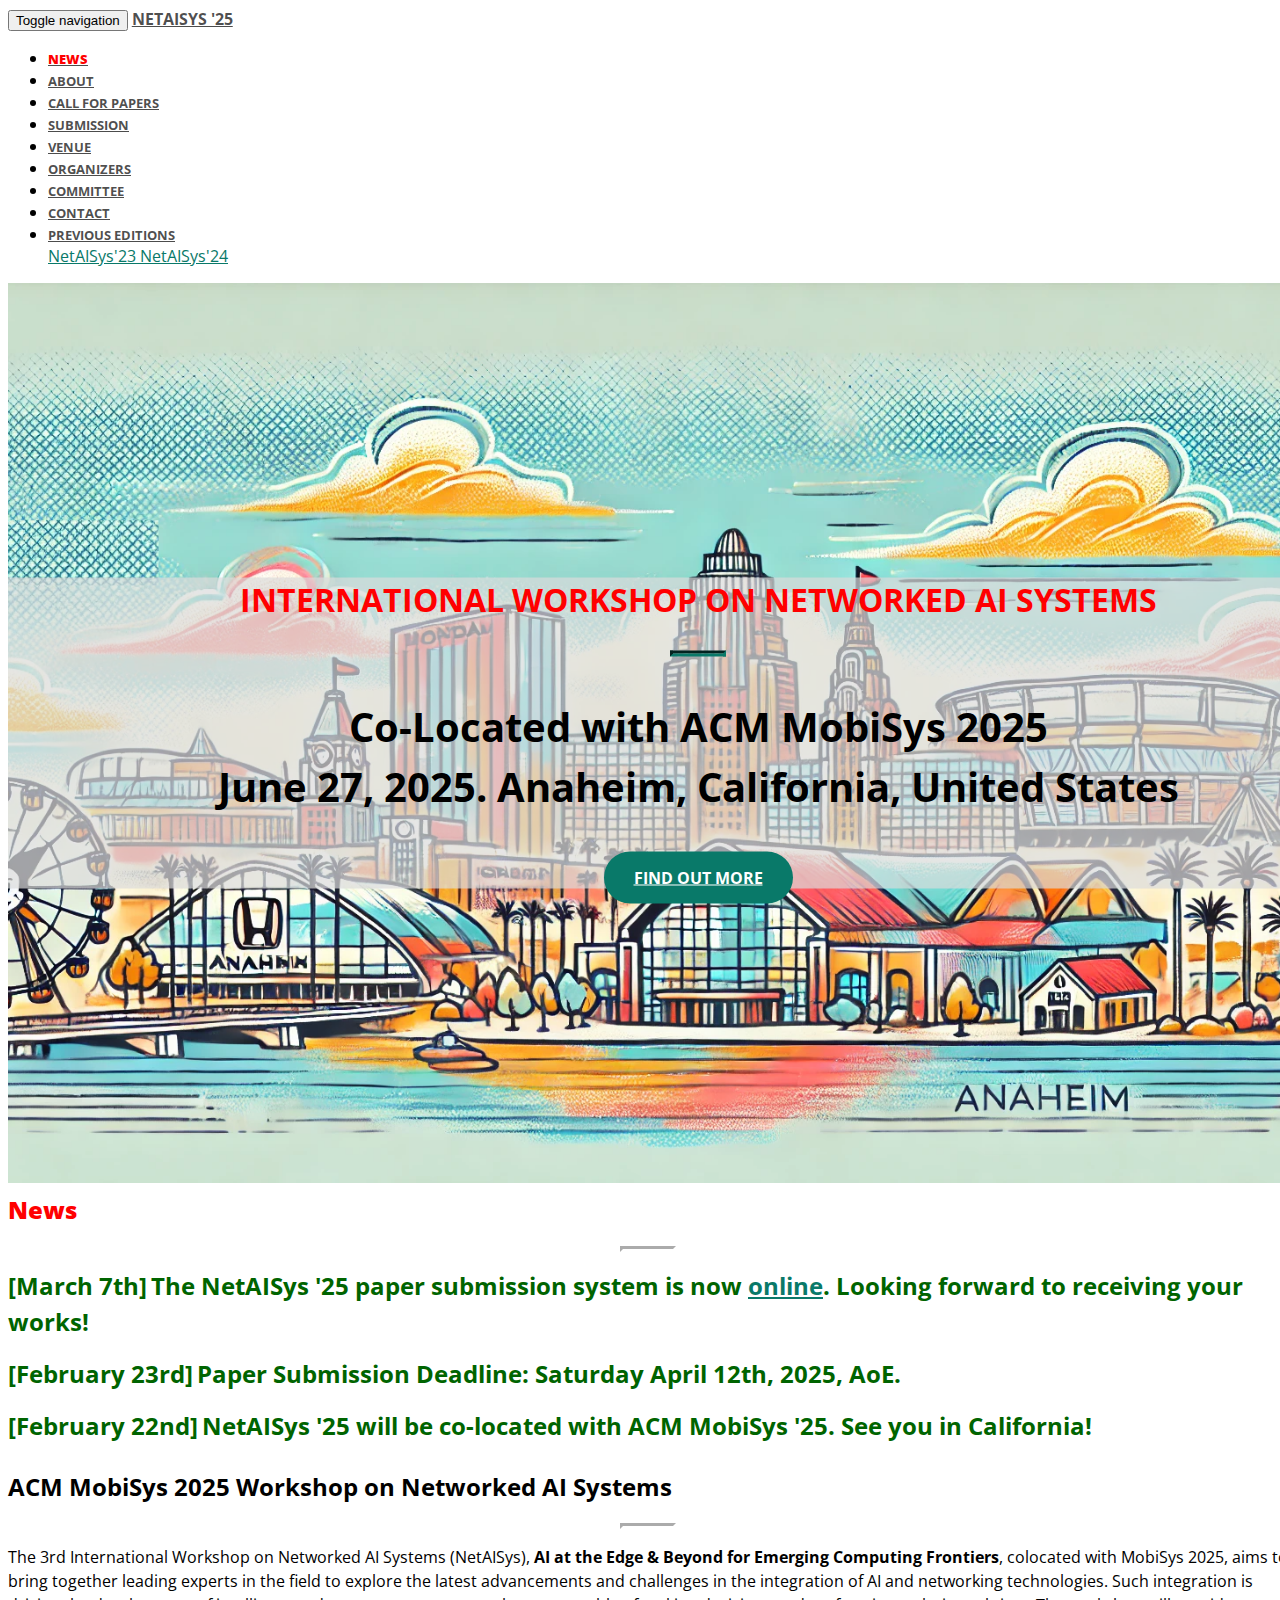
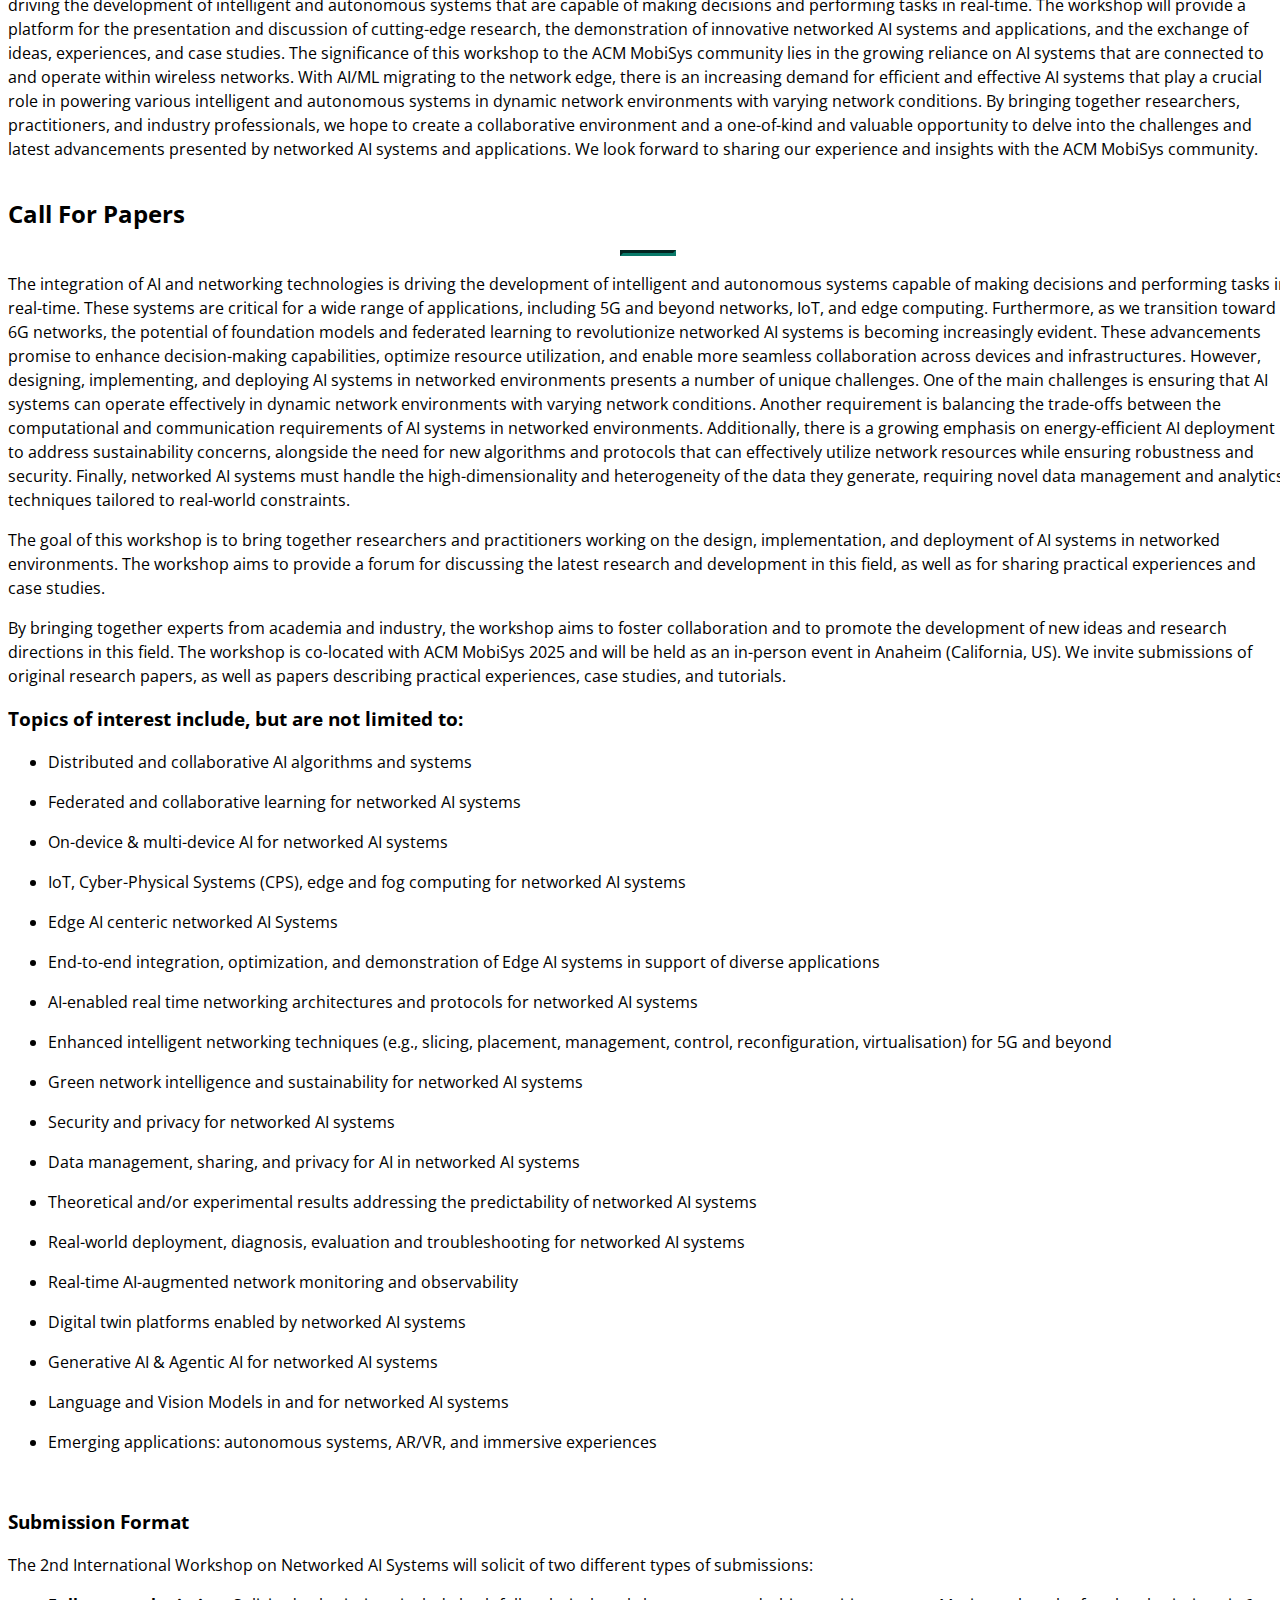
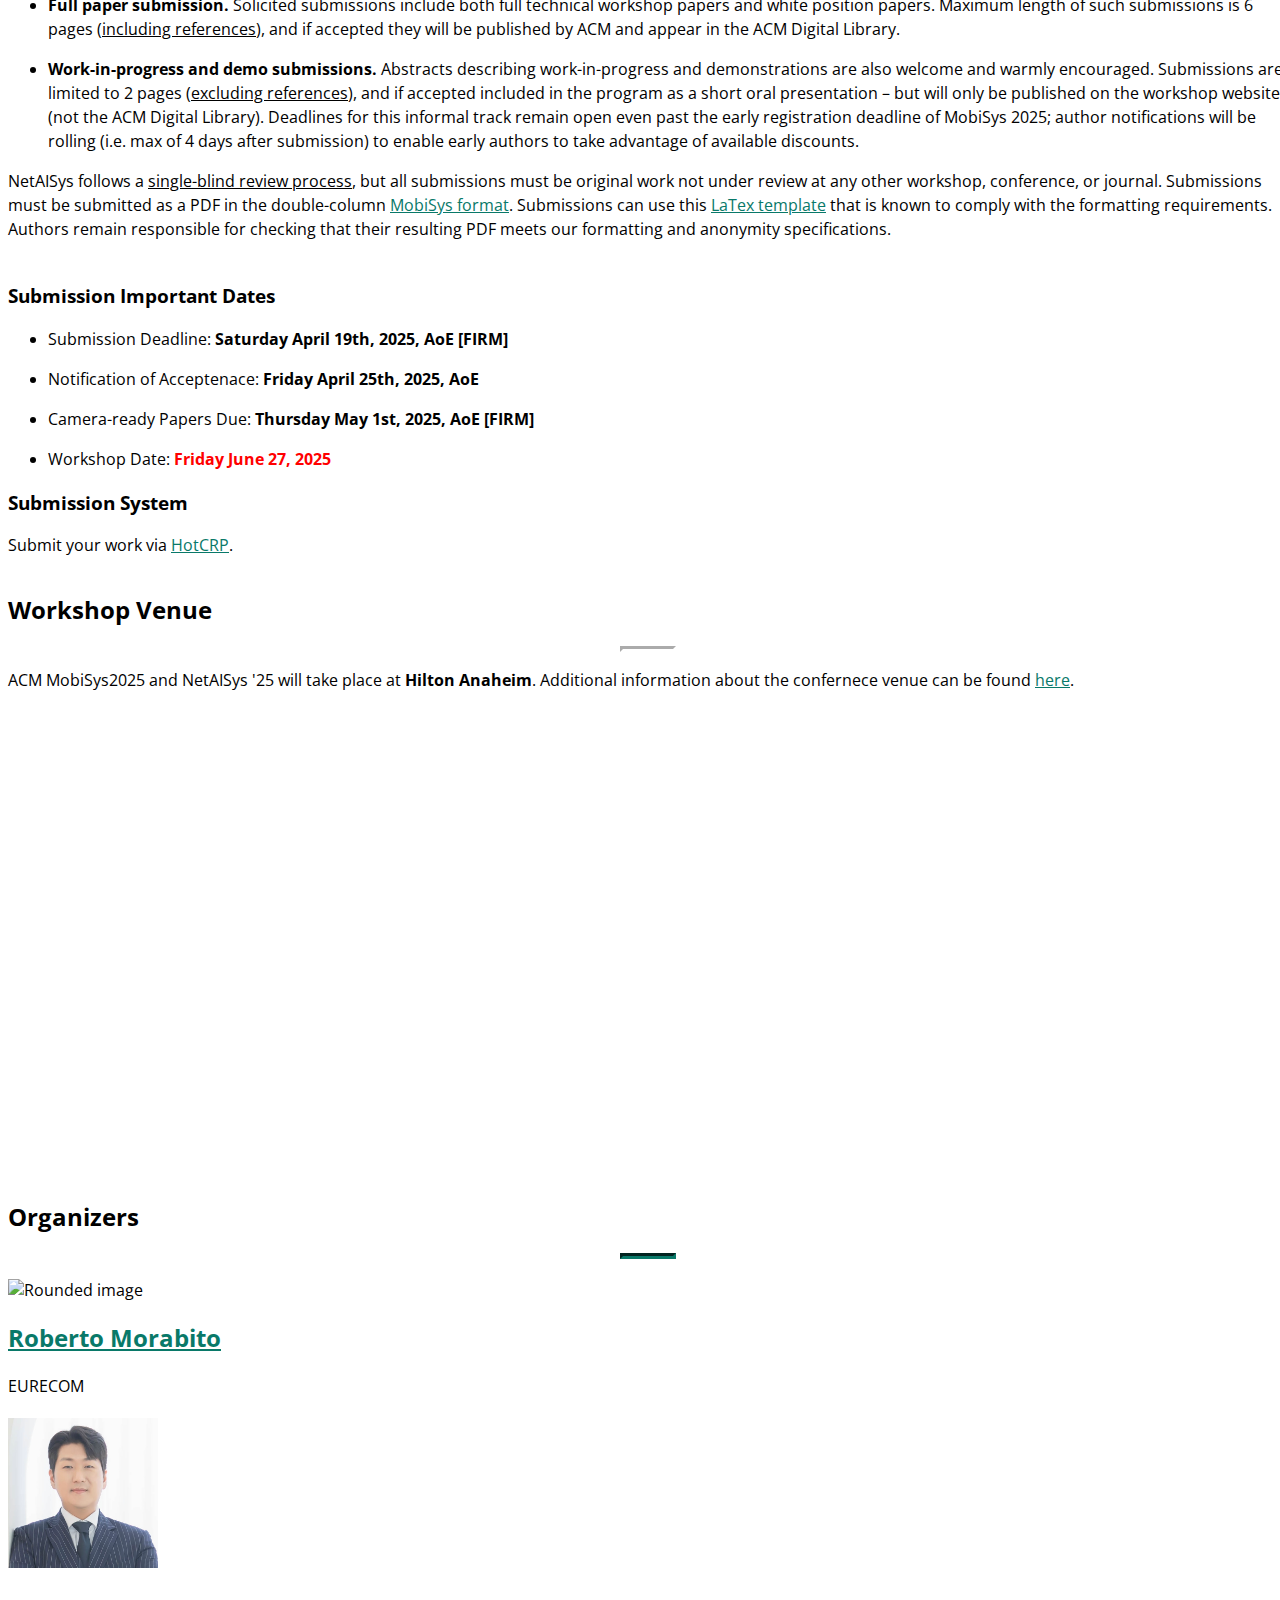
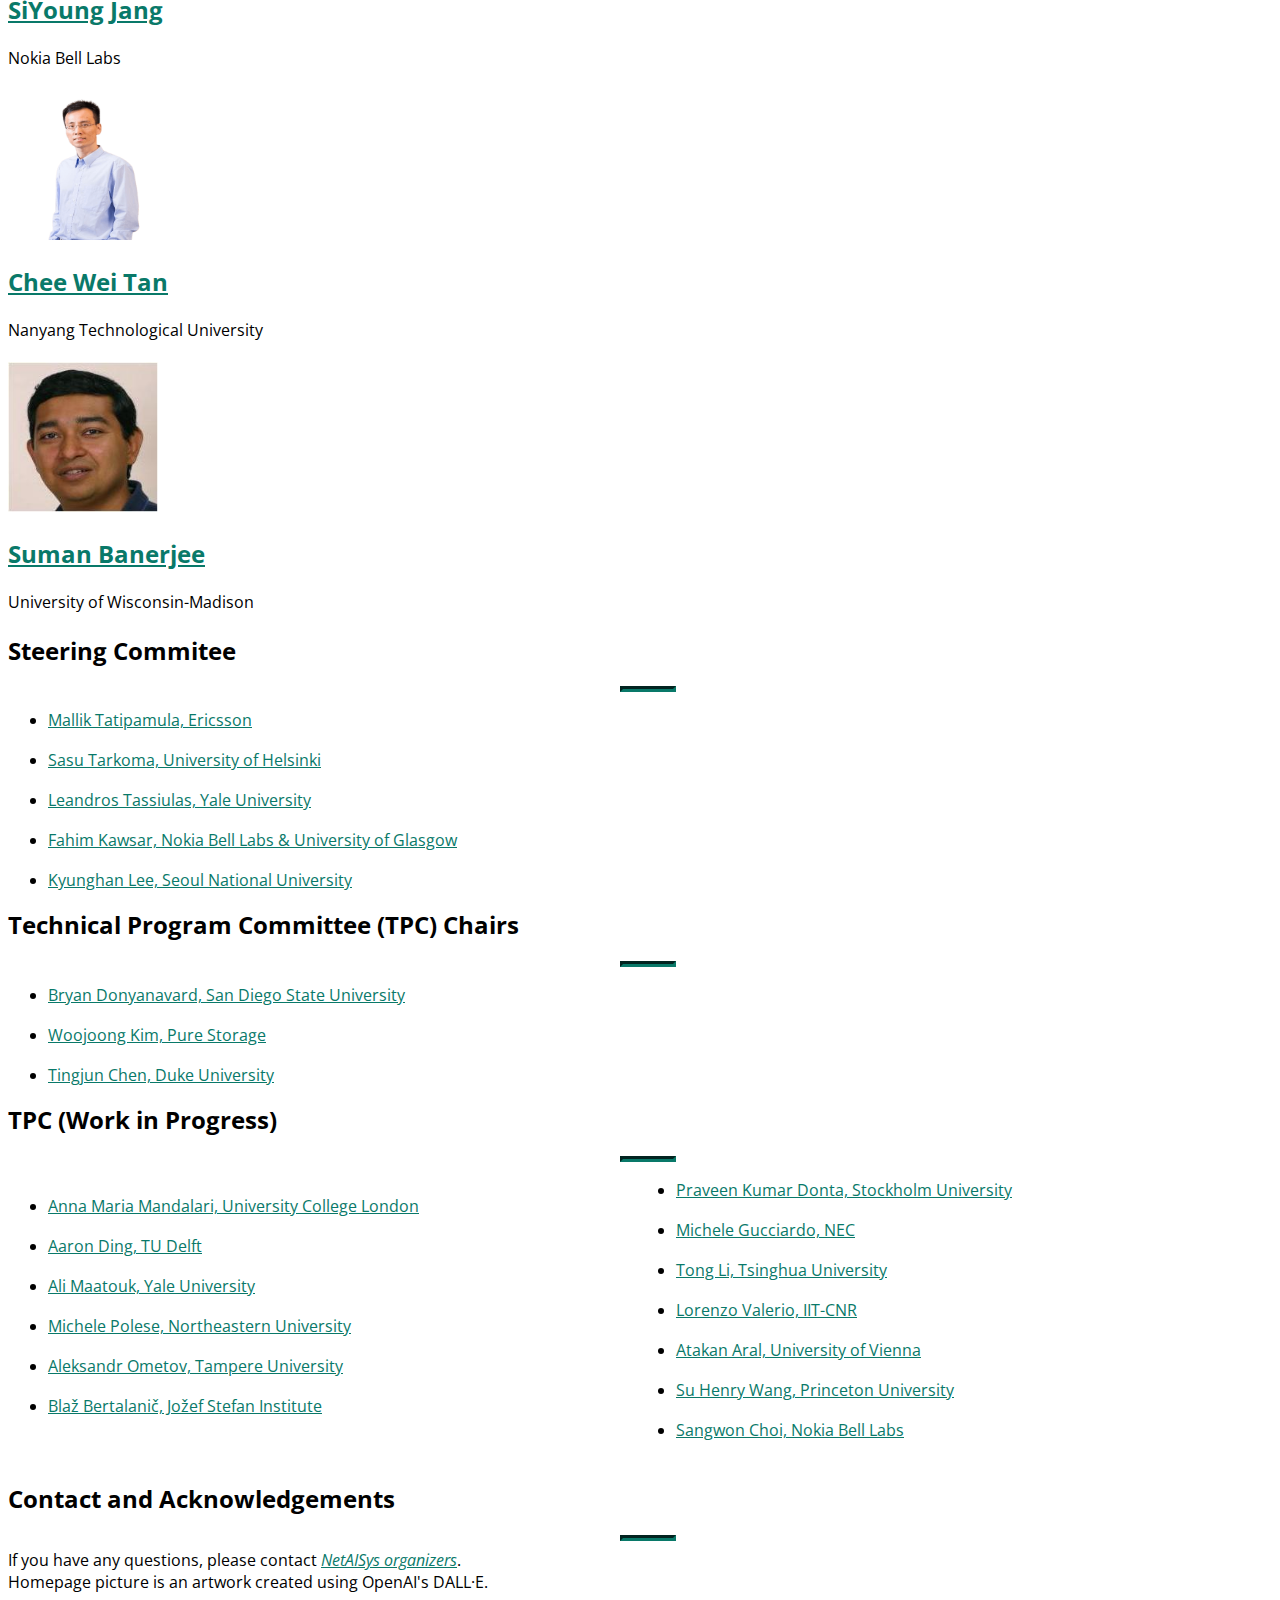
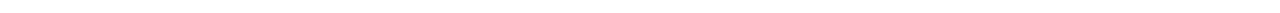
==== commit ca382741: "update cfp contents and deadline" ====
--- a/index.html
+++ b/index.html
@@ -326,22 +326,29 @@
 			<div class="text-black text-left">
 				<ul>
 					<li><p>Distributed and collaborative AI algorithms and systems</p></li>
+					<li><p>Federated and collaborative learning for networked AI systems</p></li>
+					<li><p>On-device & multi-device AI for networked AI systems</p></li>
+
 					<li><p>IoT, Cyber-Physical Systems (CPS), edge and fog computing for networked AI systems</p></li>
+					<li><p>Edge AI centeric networked AI Systems</p></li>
+					<li><p>End-to-end integration, optimization, and demonstration of Edge AI systems in support of diverse applications</p></li>
+
 					<li><p>AI-enabled real time networking architectures and protocols for networked AI systems</p></li>
-					<li><p>Edge AI centric Networked AI Systems</p></li>
 					<li><p>Enhanced intelligent networking techniques (e.g., slicing, placement, management, control, reconfiguration, virtualisation) for 5G and beyond</p></li>
+					<li><p>Green network intelligence and sustainability for networked AI systems</p></li>
+					
+					<li><p>Security and privacy for networked AI systems</p></li>
+					<li><p>Data management, sharing, and privacy for AI in networked AI systems</p></li>
+
 					<li><p>Theoretical and/or experimental results addressing the predictability of networked AI systems</p></li>
-					<li><p>Security and privacy for networked AI systems</p></li>
-					<li><p>Data management, sharing, and sets for AI in networked AI systems</p></li>
-					<li><p>Federated and collaborative learning for networked AI systems</p></li>
 					<li><p>Real-world deployment, diagnosis, evaluation and troubleshooting for networked AI systems</p></li>
 					<li><p>Real-time AI-augmented network monitoring and observability</p></li>
+
 					<li><p>Digital twin platforms enabled by networked AI systems</p></li>
-					<li><p>On-device & multi-device AI</p></li>
-					<li><p>Generative AI for networked AI systems</p></li>
-					<li><p>Agentic AI for networked AI systems</p></li>		
+
+					<li><p>Generative AI & Agentic AI for networked AI systems</p></li>		
 					<li><p>Language and Vision Models in and for networked AI systems</p></li>			
-					<li><p>Green network intelligence and sustainability for networked AI systems</p></li>
+
 					<li><p>Emerging applications: autonomous systems, AR/VR, and immersive experiences</p></li>
 				</ul>
 			</div>
